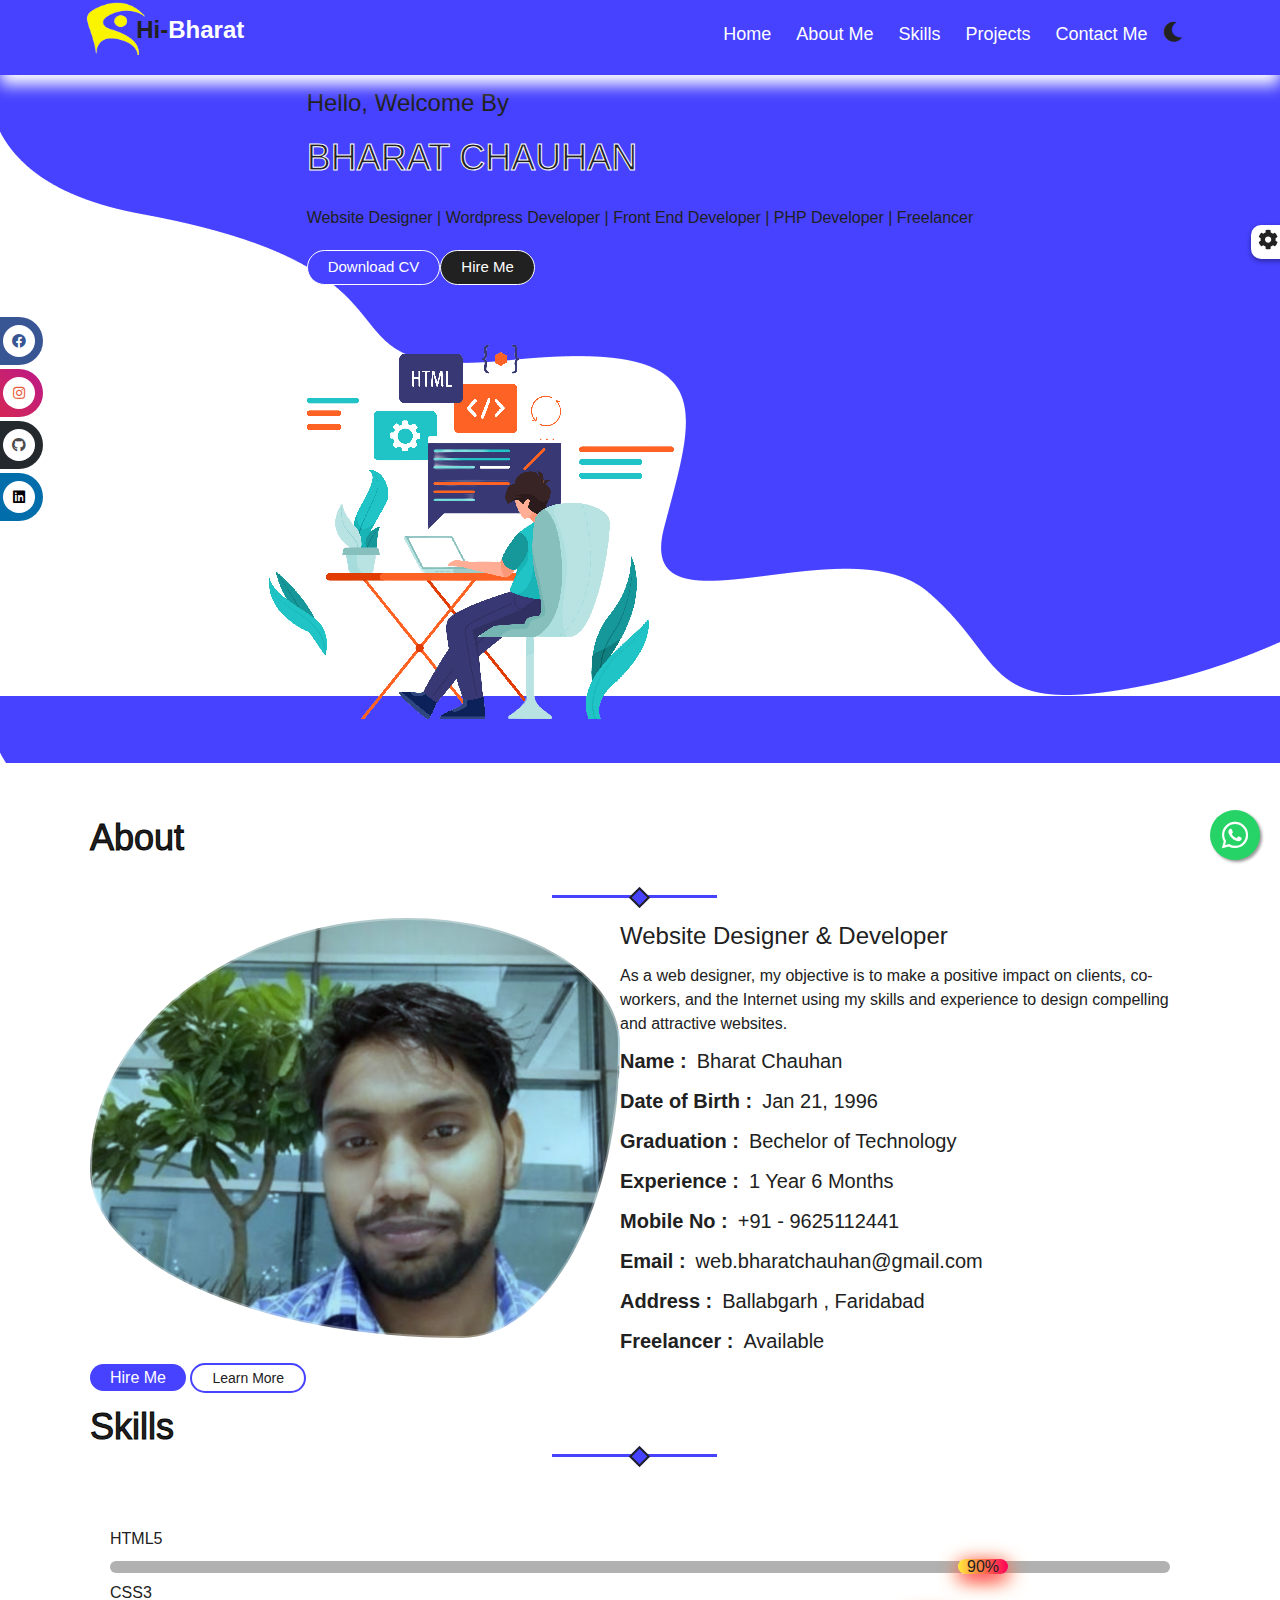
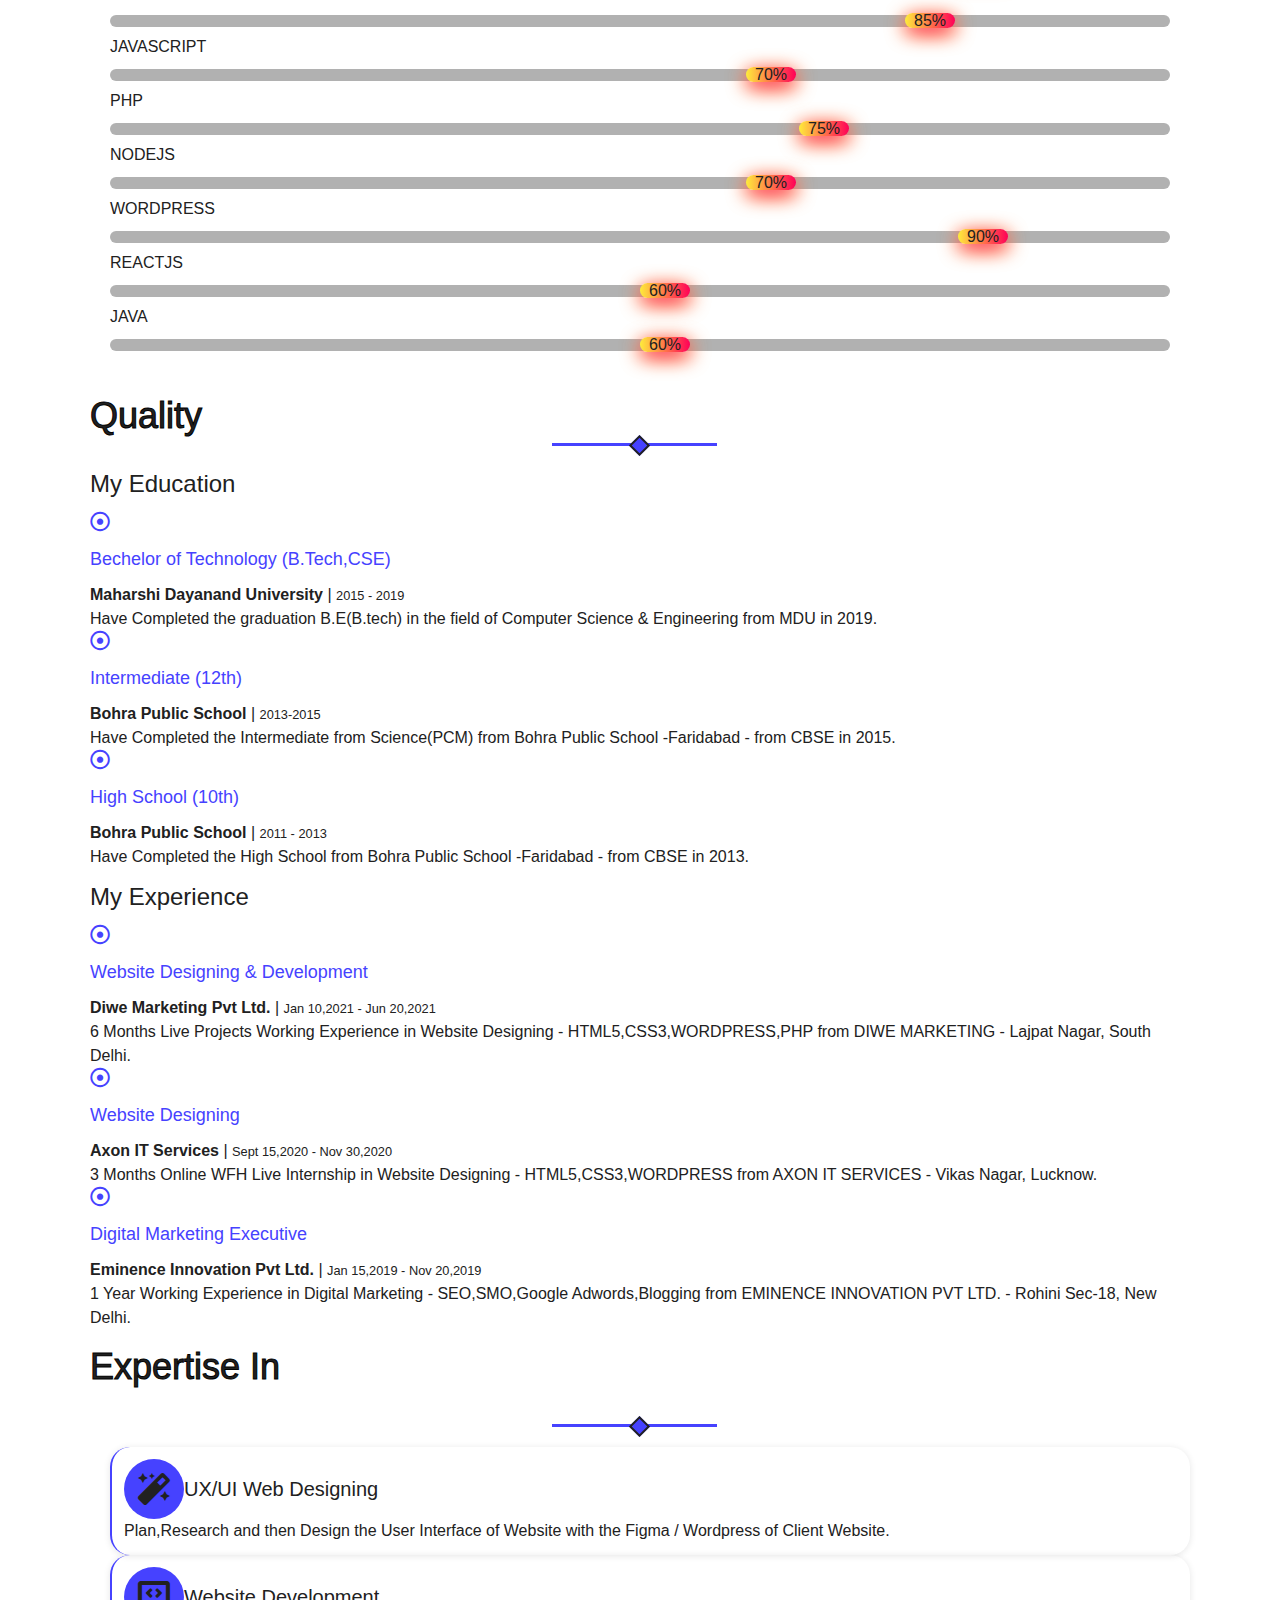
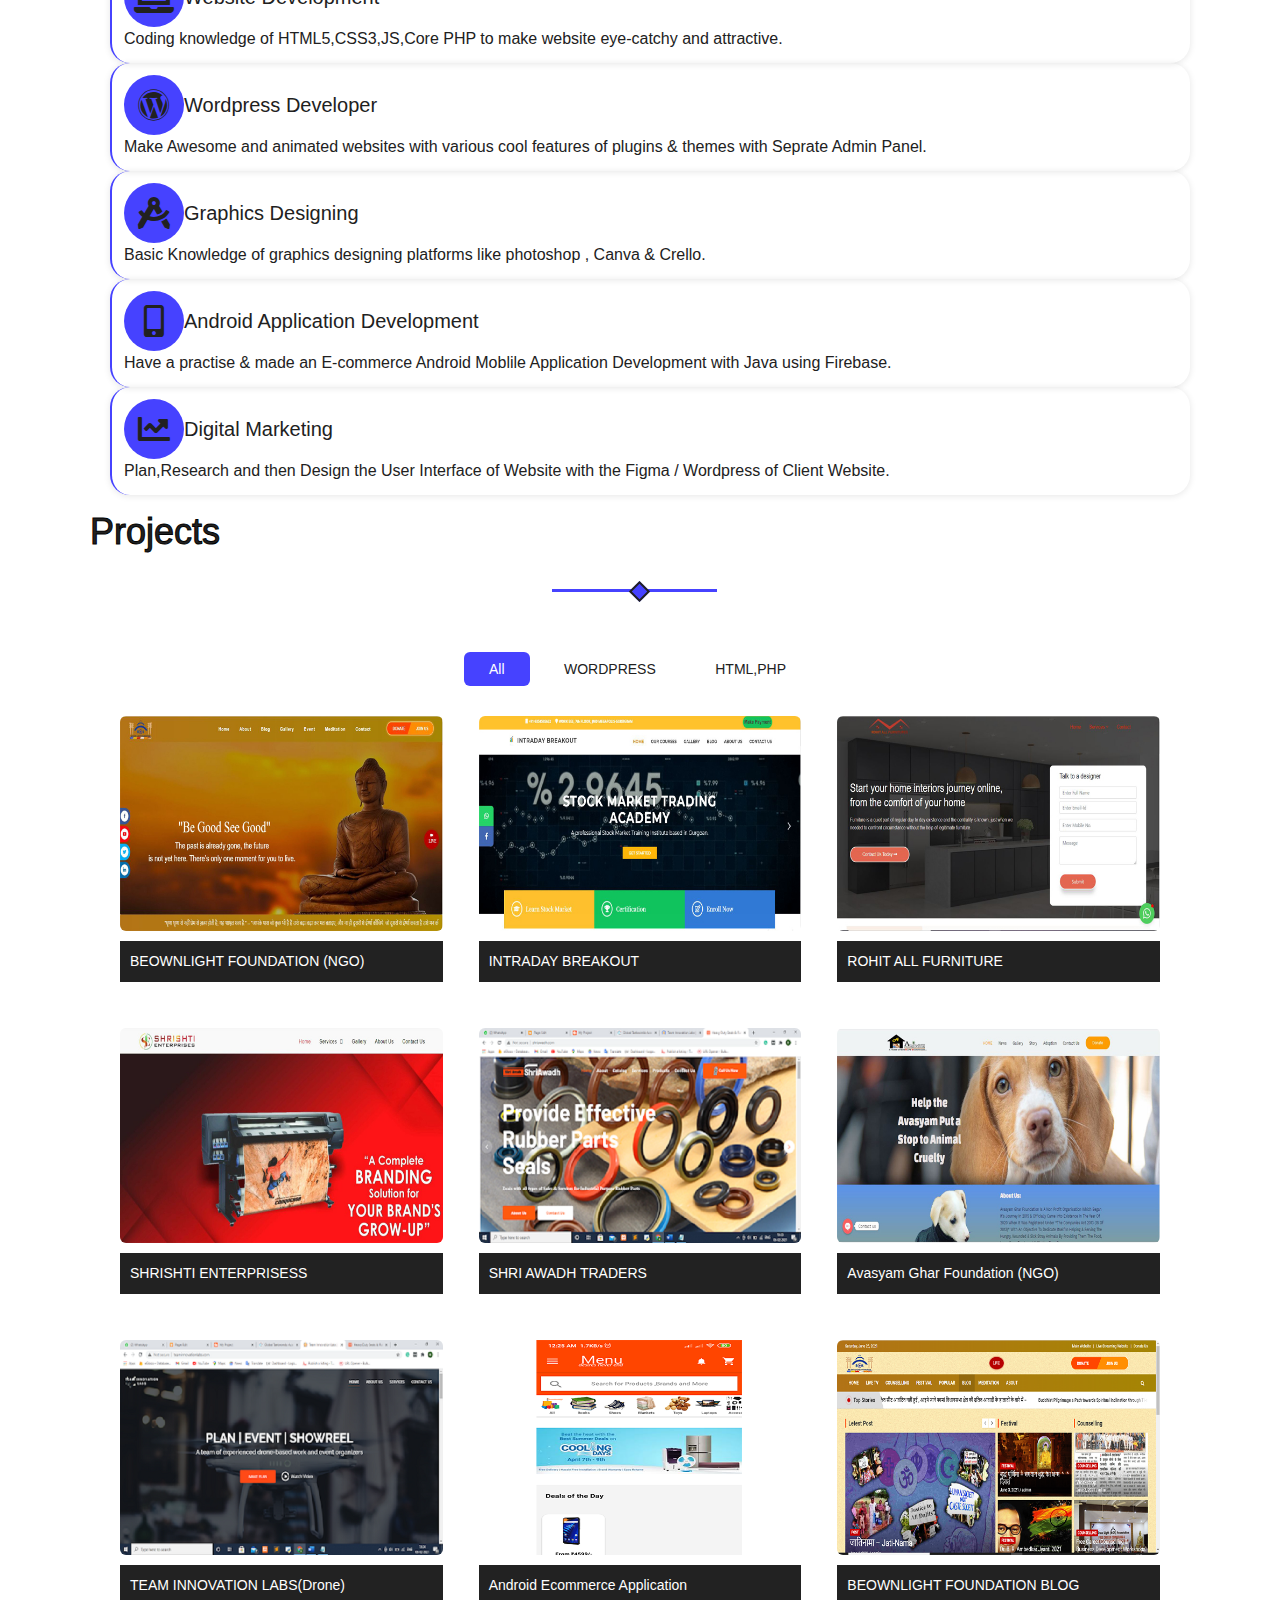
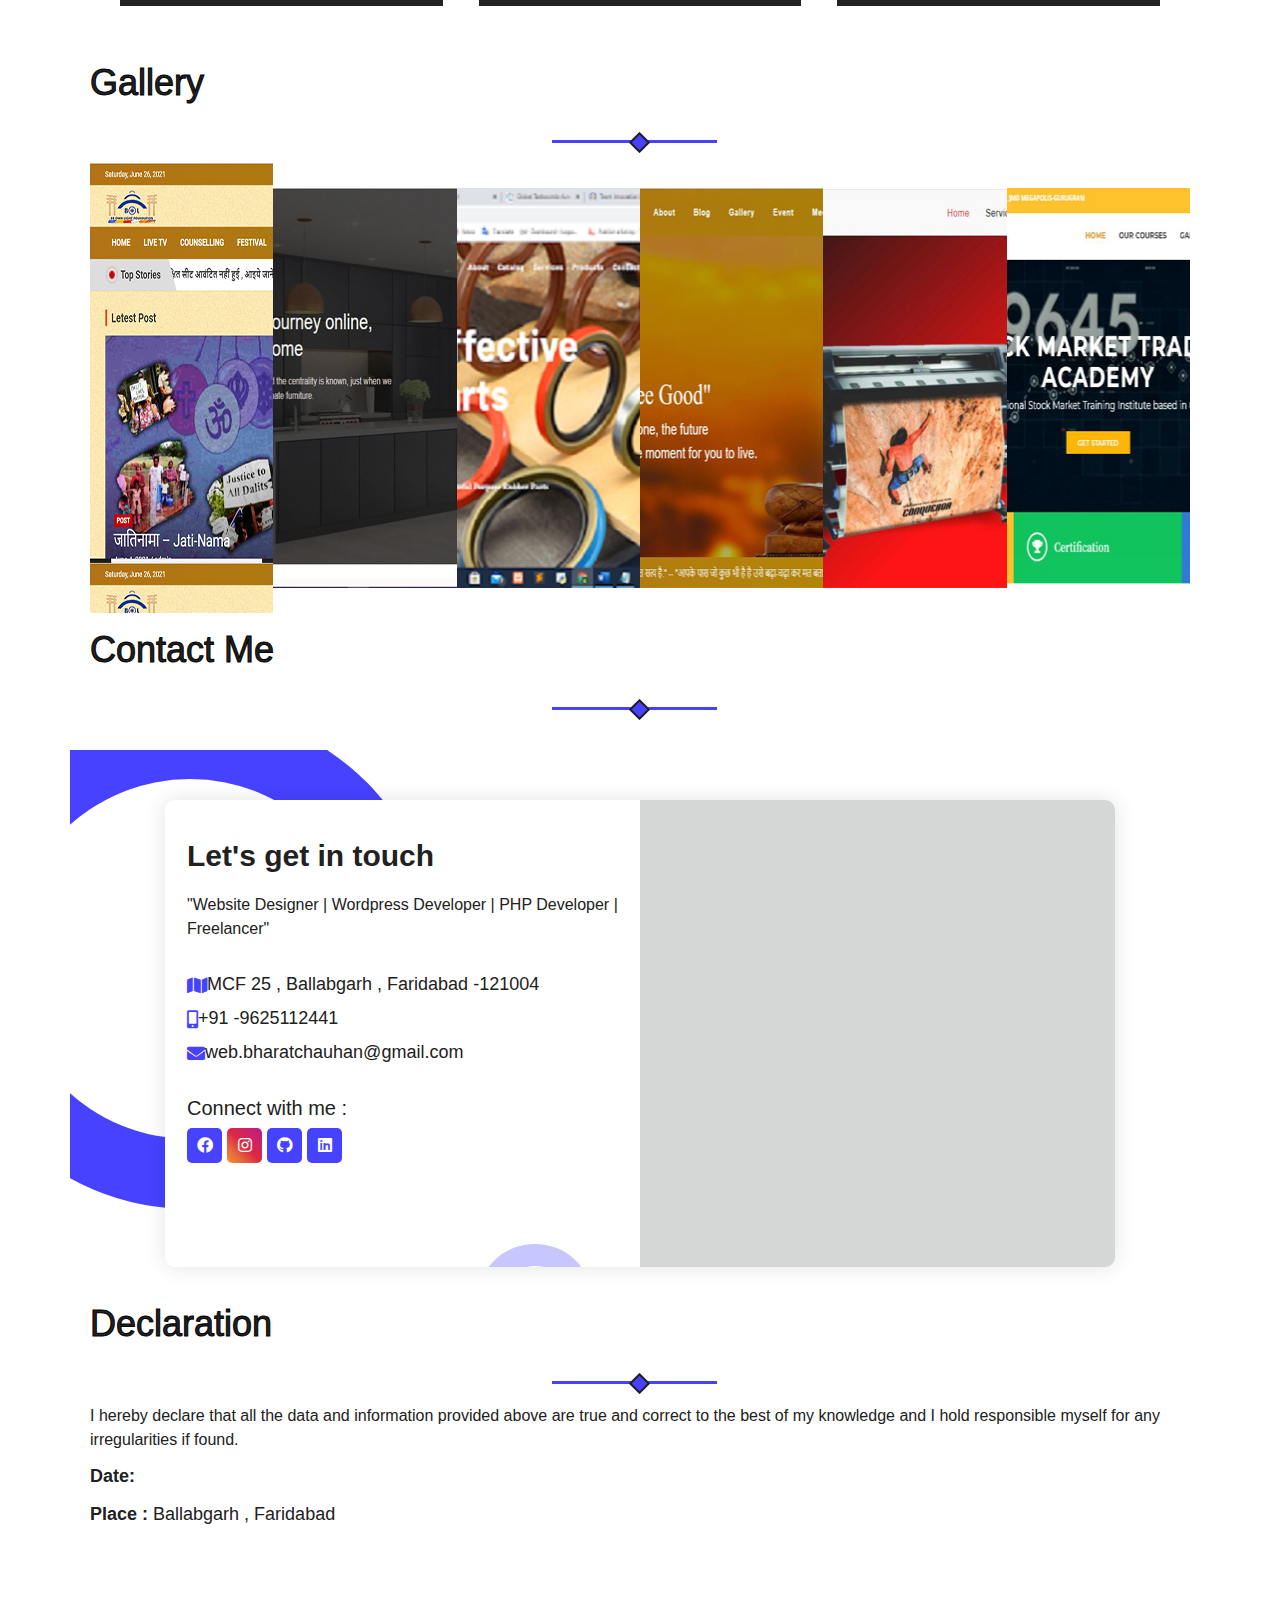
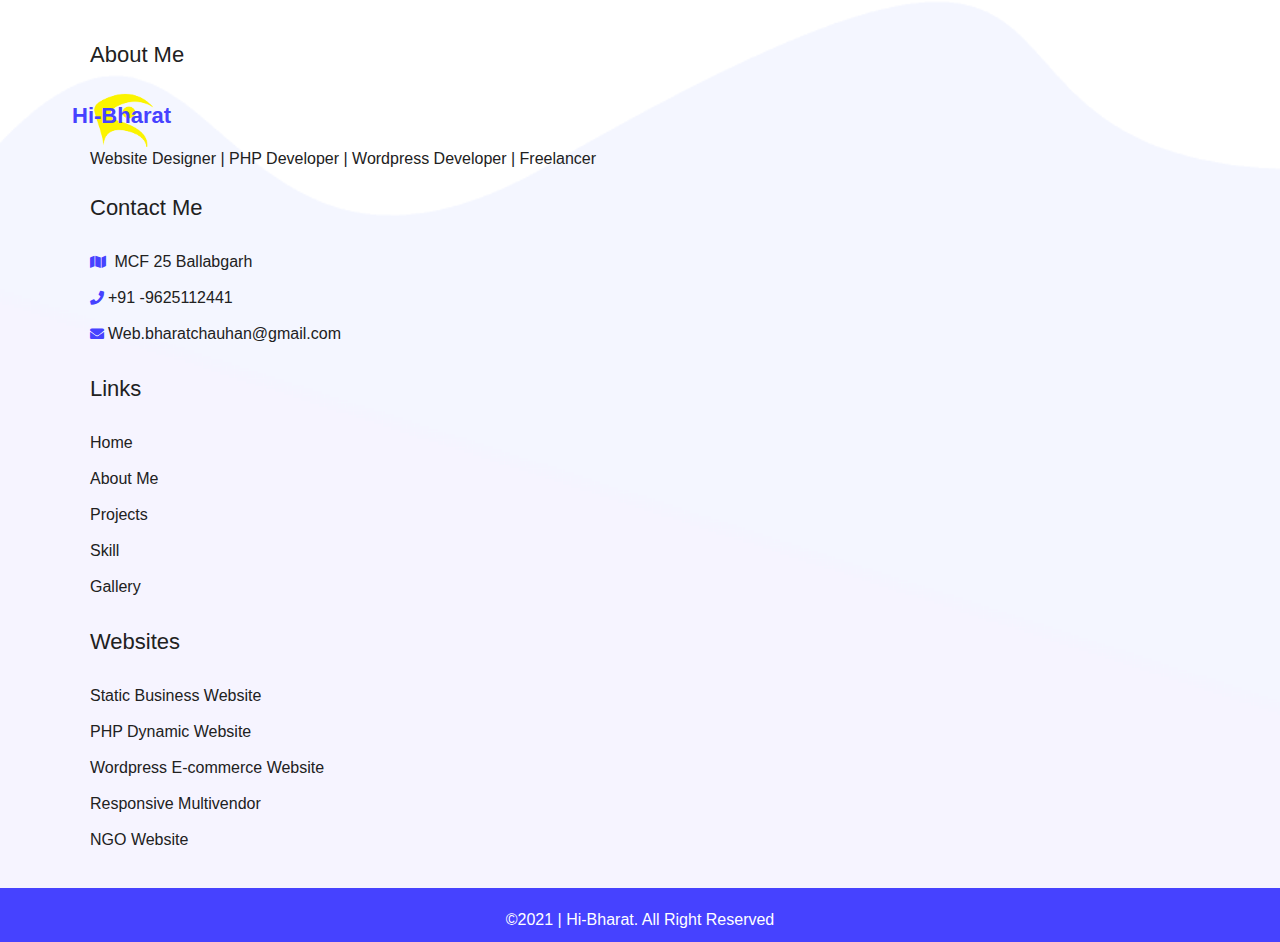
==== index.html @ 7774a6ca "Update index.html" ====
<!DOCTYPE html>
<html lang="en">
<head>
    <meta charset="UTF-8">
    <meta http-equiv="X-UA-Compatible" content="IE=edge">
    <meta name="viewport" content="width=device-width, initial-scale=1.0">
    <link rel="preconnect" href="https://fonts.googleapis.com">
    <link rel="preconnect" href="https://fonts.gstatic.com" crossorigin>
    <link rel="stylesheet" href="https://www.w3schools.com/w3css/4/w3.css">
    <link rel="stylesheet" href="css/anim.css">
    <!-- lightbox cdn link -->
    <link rel="stylesheet" href="https://cdnjs.cloudflare.com/ajax/libs/Swiper/6.4.8/swiper-bundle.min.css"/>
    <link rel="stylesheet" href="https://unpkg.com/aos@next/dist/aos.css" />
    <link rel="stylesheet" href="css/lightbox.min.css">
    <link rel="stylesheet" href="css/responsive.css">
    <link rel="stylesheet" href="js/lightbox.js">
    <link rel="stylesheet"  href="js/lightbox-plus-jquery.min.js">
    <!---bootstrap link-->
    <link rel="stylesheet" href="https://cdn.jsdelivr.net/npm/bootstrap@4.6.0/dist/css/bootstrap.min.css" integrity="sha384-B0vP5xmATw1+K9KRQjQERJvTumQW0nPEzvF6L/Z6nronJ3oUOFUFpCjEUQouq2+l" crossorigin="anonymous"><!-----font awesome link-->
<link rel="stylesheet" href="https://cdnjs.cloudflare.com/ajax/libs/font-awesome/5.15.3/css/all.min.css" integrity="sha512-iBBXm8fW90+nuLcSKlbmrPcLa0OT92xO1BIsZ+ywDWZCvqsWgccV3gFoRBv0z+8dLJgyAHIhR35VZc2oM/gI1w==" crossorigin="anonymous" referrerpolicy="no-referrer" />
<!----cdn jqery link-->

<!-- owl crousel0 -->
<link type="text/css" rel="stylesheet" href="css/owl.carousel.min.css" />
<link type="text/css" rel="stylesheet" href="css/owl.theme.default.min.css" />

<link rel="stylesheet" href="https://cdnjs.cloudflare.com/ajax/libs/owl-carousel/1.3.3/owl.carousel.min.css">
<link rel="stylesheet" href="https://cdnjs.cloudflare.com/ajax/libs/owl-carousel/1.3.3/owl.theme.min.css">

    <link href="https://fonts.googleapis.com/css2?family=Poppins:wght@300;400;500;600;700&display=swap" rel="stylesheet">
    <link rel="stylesheet" href="https://cdnjs.cloudflare.com/ajax/libs/font-awesome/5.9.0/css/all.min.css">
    <link rel="stylesheet" href="css/style.css">
    <title>Hi-Bharat | Website Designer|Wordpress |Laravel Developer</title>
    <link rel="shortcut icon" href="./images/logo.png" />
 
</head>
<body oncopy="return false" oncut="return false" onpaste="return false">





 <!-- header -->
 
 <header class="header" id="mheader">
    <div class="navigation">
        <div class="nav-center container d-flex">
            <div class="logo"><img src="./images/logo.png" alt=""><span>Hi-</span></div>
            <span id='ct'></span>
            

            <ul class="nav-list d-flex">
             
                <li class="nav-item"><a href="#header" class="nav-link">Home</a> </li>
                <li class="nav-item"><a href="#about" class="nav-link">About Me</a> </li>
                <li class="nav-item"><a href="#skill" class="nav-link">Skills</a> </li>
                <li class="nav-item"><a href="#project" class="nav-link">Projects</a> </li>
                <li class="nav-item"><a href="#contact" class="nav-link">Contact Me</a> </li>
    <li class="nav-item theme-icon">
        <i class="fas fa-moon"></i>
    </li>
               </ul>

               <div class="theme theme-icon">
                   <i class="fas fa-moon"></i>
               </div>

               <div class="hamburger">
                   <i class="fas fa-bars"></i>
               </div>
        </div>
    </div>
</header> 

<!-- header -->

<div class="container-fluid  d-flex align-items-center" id="home">
    <div class="container">
     
        <div class="row align-items-center home-tab">
           
            <div class="col-lg-6 text-center mt-5 text-lg-left home-txt-sec">
                <h3 class=" font-weight-normal mb-3 mt-5 small-txt">Hello, Welcome By</h3>
                <h1 class="display-3 text-uppercase  mb-2 py-3 font-weight-bold home-text" style=" -webkit-text-stroke: 1px #ffffff;">BHARAT CHAUHAN</h1>
                <h1 class="typed-text-outline d-inline "></h1>
                <div class="typed-text d-none py-2">Website Designer | Wordpress Developer | Front End Developer | PHP Developer | Freelancer </div>
                <div class="d-flex align-items-center justify-content-center justify-content-lg-start pt-2">
                    <a href="https://drive.google.com/uc?id=1U7DPlnGe6udxF0VhTbalmC0nGPQqD5h7&export=download" class="btn btn-white mr-4">Download CV</a>
                    
                    <a href="tel:+919625112441" class="btn btn-blue d-none d-sm-block">Hire Me</a>
                </div>
            </div>
            <div class="col-lg-6 px-8 pl-lg-0 pb-5 pb-lg-4 about-img">
                <img class="img-fluid w-100 rounded-circle " src="./images/bg3.png" alt="">
            </div>
        </div>
    </div>

</div>


 <!-- hero section start -->
<!-- new header + hero section -->


<!-- hero section end -->



<!-- colors conyrol -->
<div class="control">
    <div class="widget">
        <i class="fas fa-cog"></i>
    </div>
    <div class="colors">
        <span data-id="#3802f8"></span><!----blue-->
        <span data-id="#E80505"></span><!----red-->
        <span data-id="#8C1BAB"></span> <!----purple-->
        <span data-id="#49C628"></span><!----green-->
    </div>
</div>

<!-- colors conyrol -->




<!-- about us -->
<div class="container-fluid" id="about">
    <div class="container">
        <div class="service-h4 position-relative d-flex align-items-center justify-content-center">
            <h1 class="display-3 text-uppercase text-white about-txt-mob" style="-webkit-text-stroke: 1px #020202;">About</h1>
            
     
        </div>
        <hr class="center-diamond">

        <div class="row align-item-center"> 
            <img class="img-fluid my-image-mob " src="./images/bharat.png" alt=""> 
            <div class="col-lg-5 pb-lg-0 blob-box-image" >
                        </div>

            <div class="col-lg-7 about-txt">
                <h3 class="mb-4 mt-5">Website Designer & Developer</h3>
<p>As a web designer, my objective is to make a positive impact on clients, co-workers, and the Internet using my skills and experience to design compelling and attractive websites.</p>
                <div class="row mb-3">
                <div class="col-sm-6 py-2">
                <h4>Name :<span>Bharat Chauhan</span></h4>
            </div>
            <div class="col-sm-6 py-2">
                <h4>Date of Birth :<span>Jan 21, 1996</span></h4>
            </div>

                 <div class="col-sm-6 py-2">
                <h4>Graduation :<span>Bechelor of Technology</span></h4>
            </div>
            <div class="col-sm-6 py-2">
                <h4>Experience :<span>1 Year 6 Months </span></h4>
            </div>
            <div class="col-sm-6 py-2">
                <h4>Mobile No :<span>+91 - 9625112441</span></h4>
            </div>
            <div class="col-sm-6 py-2">
                <h4>Email :<span>web.bharatchauhan@gmail.com</span></h4>
            </div>
            <div class="col-sm-6 py-2">
                <h4>Address :<span>Ballabgarh , Faridabad</span></h4>
            </div>
            <div class="col-sm-6 py-2">
                <h4>Freelancer :<span>Available</span></h4>
            </div>
            </div>

            <!-- button -->
            <a href="tel:+919625112441" class="btn  blue mr-4">Hire Me</a>
            <a href="www.linkedin.com/in/hi-bharat
" class="btn second-btn">Learn More</a>
        </div>
        </div>
    </div>
</div>





    <!-- skills progress bar -->
    
    <div class="container-fluid py-5" id="skill">
        <div class="container">
            <div class="position-relative d-flex align-items-center justify-content-center">
                <h1 class="display-3 text-uppercase text-white skill-txt-mob" style="-webkit-text-stroke: 1px #020202;">Skills</h1>
            </div>
            <hr class="center-diamond mt-3">


            
    <div class="container-fluid " id="skills">
        <div class="row">
            <div class="col-lg-6 col-md-6 col-12">
                       <div class="bar">
        <ul>
            <li class="html">HTML5<abbr >90%</abbr></li>
            <li class="css">CSS3<abbr >85%</abbr></li>
            <li class="js">JavaScript<abbr>70%</abbr></li>
            <li class="php">PHP<abbr >75%</abbr></li>
        </ul>
         </div>
            </div>
             <div class="col-lg-6 col-md-6 col-12">
                       <div class="bar">
        <ul>
            <li class="node">NodeJs<abbr >70%</abbr></li>
            <li class="wp">WORDPRESS<abbr >90%</abbr></li>
            <li class="react">ReactJs<abbr>60%</abbr></li>
            <li class="photo">JAVA<abbr >60%</abbr></li>

           
        </ul>
         </div>
            </div>
        </div>
    </div>
            </div>

</div>


            <!-- qualification sction -->
            <div class="container-fluid mt-5 mb-5 " id="qualification">
                <div class="container">
                    <div class="position-relative d-flex align-items-center justify-content-center">
                        <h1 class="display-3 text-uppercase text-white quality-txt-mob" style="-webkit-text-stroke: 1px #020202;">Quality</h1>
                    </div>
                    <hr class="center-diamond mt-3">
                    <div class="row align-items-center">
                        <div class="col-lg-6 col-md-6 col-12 mt-5">
                            <h3 class="mb-4">My Education</h3>
                            <div class="border-left border-primary pt-2 pl-4 ml-2">
                                <div class="position-relative ex-me mb-4">
                                    <i class="far fa-dot-circle  position-absolute"></i>
                                    <h5 class="font-weight-bold mb-1"> <span>Bechelor of Technology (B.Tech,CSE)</span></h5>
                                    <p class="mb-2"><strong>Maharshi Dayanand University</strong> | <small>2015 - 2019</small></p>
                               <p class="justify-content-center">Have Completed the graduation B.E(B.tech) in the field of Computer Science & Engineering  from MDU in 2019.</p>
                                </div>
                                <div class="position-relative ex-me mb-4">
                                 <i class="far fa-dot-circle  position-absolute" ></i>
                                    <h5 class="font-weight-bold mb-1"> <span>Intermediate (12th)</span></h5>
                                    <p class="mb-2"><strong>Bohra Public School</strong> | <small>2013-2015</small></p>
                                    <p class="justify-content-center">Have Completed the Intermediate from Science(PCM) from Bohra Public School -Faridabad - from CBSE in 2015.</p>
                                </div>
                                <div class="position-relative ex-me mb-4">
                                    <i class="far fa-dot-circle  position-absolute"></i>
                                    <h5 class="font-weight-bold mb-1" ><span>High School (10th)</span></h5>
                                    <p class="mb-2"><strong>Bohra Public School</strong> | <small>2011 - 2013</small></p>
                                    <p class="justify-content-center">Have Completed the High School  from Bohra Public School -Faridabad - from CBSE in 2013.</p>
                                </div>
                            </div>
                        </div>
                        <div class="col-lg-6 col-md-6 col-12 mt-5">
                            <h3 class="mb-4">My Experience</h3>
                            <div class="border-left border-primary pt-2 pl-4 ml-2">
                                <div class="position-relative ex-me mb-4 justify-content-center">
                                    <i class="far fa-dot-circle  position-absolute" ></i>
                                    <h5 class="font-weight-bold mb-1"> <span>Website Designing & Development</span></h5>
                                    <p class="mb-2 justify-content-center"><strong>Diwe Marketing Pvt Ltd.</strong> | <small>Jan 10,2021 - Jun 20,2021</small></p>
                               <p class="justify-content-center">6 Months Live Projects Working Experience in Website Designing - HTML5,CSS3,WORDPRESS,PHP from DIWE MARKETING - Lajpat Nagar, South Delhi.</p>
                                </div>
                                <div class="position-relative ex-me mb-4 justify-content-center">
                                    <i class="far fa-dot-circle position-absolute"></i>
                                    <h5 class="font-weight-bold mb-1"> <span>Website Designing</span></h5>
                                    <p class="mb-2 justify-content-center"><strong>Axon IT Services</strong> | <small>Sept 15,2020 - Nov 30,2020</small></p>
                               <p class="justify-content-center">3 Months Online WFH Live Internship in Website Designing - HTML5,CSS3,WORDPRESS from AXON IT SERVICES - Vikas Nagar, Lucknow.</p>
                                </div>
                                <div class="position-relative ex-me mb-4 justify-content-center">
                                    <i class="far fa-dot-circle  position-absolute" ></i>
                                    <h5 class="font-weight-bold mb-1"> <span>Digital Marketing Executive</span></h5>
                                    <p class="mb-2"><strong>Eminence Innovation Pvt Ltd.</strong> | <small>Jan 15,2019 - Nov 20,2019</small></p>
                                    <p class="justify-content-center">1 Year  Working Experience in Digital Marketing - SEO,SMO,Google Adwords,Blogging from EMINENCE INNOVATION PVT LTD. - Rohini Sec-18, New Delhi.</p>
                                </div>
                            </div>
                        </div>
                    </div>
                </div>
            </div>




            <!-- services -->
            
    <div class="container-fluid pt-5" id="service">
        <div class="container">
            <div class="service-h4 position-relative d-flex align-items-center justify-content-center">
                <h1 class="display-3 text-uppercase text-white expertise-txt-mob" style="-webkit-text-stroke: 1px #020202;">Expertise In</h1>
            </div>
            <hr class="center-diamond ">
            <div class="row pb-3 mt-5">
                <div class="service-box col-lg-4 col-md-6 text-center mb-5">
                    <div class="d-flex align-items-center justify-content-center mb-4">
                        <i class="fa fa-2x fa-magic service-icon  text-white mr-3"></i>
                        <h4 class="font-weight-bold m-0">UX/UI Web Designing</h4>
                    </div>
                    <p class="justify-content-center">Plan,Research and then Design the User Interface of Website with the Figma / Wordpress of Client Website.</p>
                </div>
                <div class="service-box col-lg-3 col-md-6 text-center mb-5">
                    <div class="d-flex align-items-center justify-content-center mb-4">
                        <i class="fa fa-2x fa-laptop-code service-icon  text-white mr-3"></i>
                        <h4 class="font-weight-bold m-0">Website Development</h4>
                    </div>
                    <p class="justify-content-center">Coding knowledge of HTML5,CSS3,JS,Core PHP to make website eye-catchy and attractive.</p>
                </div>
                <div class="service-box col-lg-4 col-md-6 text-center mb-5">
                    <div class="d-flex align-items-center justify-content-center mb-4">
                        <i class="fab fa-2x fa-wordpress service-icon  text-white mr-3"></i>
                        <h4 class="font-weight-bold m-0">Wordpress Developer</h4>
                    </div>
                    <p class="justify-content-center">Make  Awesome and animated websites with various cool features of plugins & themes with Seprate Admin Panel.</p>
                </div>
                <div class="service-box col-lg-4 col-md-6 text-center mb-5">
                    <div class="d-flex align-items-center justify-content-center mb-4">
                        <i class="fas fa-2x fa-drafting-compass service-icon  text-white mr-3"></i>
                        <h4 class="font-weight-bold m-0">Graphics Designing</h4>
                       
                    </div>
                    <p class="justify-content-center">Basic Knowledge of graphics designing platforms like photoshop , Canva & Crello.</p>
                </div>
                <div class="service-box col-lg-3 col-md-6 text-center mb-5">
                    <div class="d-flex align-items-center justify-content-center mb-4">
                        <i class="fas fa-2x fa-mobile-alt service-icon  text-white mr-3"></i>
                        <h4 class="font-weight-bold m-0">Android Application Development</h4>
                    </div>
                    <p class="justify-content-center">Have a practise & made an E-commerce Android Moblile Application Development with Java using Firebase.</p>
                </div>
                <div class="service-box col-lg-4  col-md-6 text-center mb-5">
                    <div class="d-flex align-items-center justify-content-center mb-4">
                        <i class="fas fa-2x fa-chart-line service-icon  text-white mr-3"></i>
                        <h4 class="font-weight-bold m-0">Digital Marketing</h4>
                    </div>
                    <p class="justify-content-center">Plan,Research and then Design the User Interface of Website with the Figma / Wordpress of Client Website.</p>
                </div>
            </div>
        </div>
    </div>

    <!-- services end -->

    <div class="container-fluid pt-5" id="project">
        <div class="container">
            <div class="service-h4 position-relative d-flex align-items-center justify-content-center">
                <h1 class="display-3 text-uppercase text-white peoject-txt-mob" style="-webkit-text-stroke: 1px #020202;">Projects</h1>
            </div>
            <hr class="center-diamond">
        </div>
        </div>

    <!-- portfolio start -->
    <section id="filter-section">
        <div class="container filterbox">
            <div class="filter-tabs">
                <div class="filter-sort">
                    <div class="navigate">
                        <a href="javascript:void(0)" data-filter="all" class="button active">All</a>
                        <a href="javascript:void(0)" data-filter="wordpress" class="button">WORDPRESS</a>
                        <a href="javascript:void(0)" data-filter="php" class="button">HTML,PHP </a>
                        
                    </div>
                </div>
            </div>
            <div class="main-wrap wrap-inner">
                <div id="content">
                    <div class="main-full" id="main">
                        <ol class="content">
                            <li class="team shot-thumbnail php">
                                <div class="multi-shot">
                                    <div class="dribbble-img">
                                        <a class="dribbble-link">
                                            <picture>
                                                <img alt="images-1" src="./images/beownlight.jpg">
                                            </picture>
                                        </a>
                                        <a class="dribbble-over" href="./images/beownlight.jpg" data-lightbox="mygallery" data-title="Dribbble">
                                            <strong class="hover-text">Credits to Diwe Marketing</strong>
                                            
                                        </a>
                                        <a href="https://www.beownlight.org/" class="dribbble-title">
                                            <h3>BEOWNLIGHT FOUNDATION (NGO)
                                            
                                        
                                            </h3>
                                        </a>
                                    </div>
                                </div>
                            </li>
                            <li class="team shot-thumbnail wordpress">
                                <div class="multi-shot">
                                    <div class="dribbble-shot with-actions">
                                        <div class="dribbble-img">
                                            <a class="dribbble-link">
                                                <picture>
                                                    <img alt="images-2" src="./images/intraday.jpg">
                                                </picture>
                                            </a>
                                            <a class="dribbble-over" href="./images/intraday.jpg" data-lightbox="mygallery" data-title="Dribbble">
                                                <strong class="hover-text">Credits to Diwe Marketing</strong>
                                                
                                            </a>
                                            <a href="https://intradaybreakout.com/" class="dribbble-title">
                                                <h3>INTRADAY BREAKOUT
                                                
                                               
                                                </h3>
                                            </a>
                                        </div>
                                    </div>
                                </div>
                            </li>
                            <li class="team shot-thumbnail php">
                                <div class="multi-shot">
                                    <div class="dribbble-img">
                                        <a class="dribbble-link">
                                            <picture>
                                                <img alt="images-3" src="./images/rohit.jpg">
                                            </picture>
                                        </a>
                                        <a class="dribbble-over" href="./images/rohit.jpg" data-lightbox="mygallery" data-title="Dribbble">
                                            <strong class="hover-text">Credits to Diwe Marketing</strong>
                                            
                                        </a>
                                        <a href="https://rohitallfurniture.com/" class="dribbble-title">
                                            <h3>ROHIT ALL FURNITURE
                                        
                                            </h3>
                                        </a>
                                    </div>
                                </div>
                            </li>
                            <li class="team shot-thumbnail wordpress">
                                <div class="multi-shot">
                                    <div class="dribbble-img">
                                        <a class="dribbble-link">
                                            <picture>
                                                <img alt="images-4" src="./images/shrishti.jpg">
                                            </picture>
                                        </a>
                                        <a class="dribbble-over" href="./images/shrishti.jpg" data-lightbox="mygallery" data-title="Dribbble">
                                            <strong class="hover-text">Credits to Diwe Marketing</strong>
                                            
                                        </a>
                                        <a href="https://shrishtienterprisess.com/" class="dribbble-title">
                                            <h3>SHRISHTI ENTERPRISESS
                                            
                                        
                                            </h3>
                                        </a>
                                    </div>
                                </div>
                            </li>
                            <li class="team shot-thumbnail php">
                                <div class="multi-shot">
                                    <div class="dribbble-img">
                                        <a class="dribbble-link">
                                            <picture>
                                                <img alt="images-4" src="./images/shriawadh.png">                                            </picture>
                                        </a>
                                        <a class="dribbble-over" href="./images/shriawadh.png" data-lightbox="mygallery" data-title="Dribbble">
                                            <strong class="hover-text">Freelancing Project</strong>
                                            
                                        </a>
                                        <a href="http://www.shriawadh.com/" class="dribbble-title">
                                            <h3>SHRI AWADH TRADERS
                                        
                                            </h3>
                                        </a>
                                    </div>
                                </div>
                            </li>
                            <li class="team shot-thumbnail wordpress">
                                <div class="multi-shot">
                                    <div class="dribbble-img">
                                        <a class="dribbble-link">
                                            <picture>
                                                <img alt="images-6" src="./images/avasyam.jpg">
                                            </picture>
                                        </a>
                                        <a class="dribbble-over" href="./images/avasyam.jpg" data-lightbox="mygallery" data-title="Dribbble">
                                            <strong class="hover-text">Credits to Diwe Marketing</strong>
                                            
                                        </a>
                                        <a href="http://avasyamgharfoundation.org/" class="dribbble-title">
                                            <h3>Avasyam Ghar Foundation (NGO)
                                       
                                            </h3>
                                        </a>
                                    </div>
                                </div>
                            </li>
                            

                            <li class="team shot-thumbnail php">
                                <div class="multi-shot">
                                    <div class="dribbble-img">
                                        <a class="dribbble-link">
                                            <picture>
                                                <img alt="images-6" src="./images/team.png">
                                            </picture>
                                        </a>
                                        <a class="dribbble-over" href="./images/team.png" data-lightbox="mygallery" data-title="Dribbble">
                                            <strong class="hover-text">Freelancing Project</strong>
                                            
                                        </a>
                                        <a href="#" class="dribbble-title">
                                            <h3>TEAM INNOVATION LABS(Drone)
                                       
                                            </h3>
                                        </a>
                                    </div>
                                </div>
                            </li>


                            <li class="team shot-thumbnail php">
                                <div class="multi-shot">
                                    <div class="dribbble-img">
                                        <a class="dribbble-link">
                                            <picture >
                                                <img alt="images-6" class="bg-dark" src="./images/apk.png">
                                            </picture>
                                        </a>
                                        <a class="dribbble-over" href="./images/apk.png" data-lightbox="mygallery" data-title="Dribbble">
                                            <strong class="hover-text">Self Practise</strong>
                                            
                                        </a>
                                        <a href="https://drive.google.com/uc?export=download&id=1OPpEQEmgoJZfZh6xuRvi3ypBFP5qMqCa" class="dribbble-title">
                                            <h3>Android Ecommerce Application
                                       
                                            </h3>
                                        </a>
                                    </div>
                                </div>
                            </li>



                            <li class="team shot-thumbnail wordpress">
                                <div class="multi-shot">
                                    <div class="dribbble-img">
                                        <a class="dribbble-link">
                                            <picture>
                                                <img alt="images-6" src="./images/blog.png">
                                            </picture>
                                        </a>
                                        <a class="dribbble-over" href="./images/blog.png" data-lightbox="mygallery" data-title="Dribbble">
                                            <strong class="hover-text">Credits to Diwe Marketing</strong>
                                            
                                        </a>
                                        <a href="#" class="dribbble-title">
                                            <h3>BEOWNLIGHT FOUNDATION BLOG
                                       
                                            </h3>
                                        </a>
                                    </div>
                                </div>
                            </li>
                            
                        </ol>
                    </div>
                </div>
            </div>
        </div>
        </section>



        <!--Gllery  -->
        <div class="container-fluid pt-5" id="gallery">
            <div class="container">
                <div class="service-h4 position-relative d-flex align-items-center justify-content-center">
                    <h1 class="display-3 text-uppercase text-white gallery-txt-mob" style="-webkit-text-stroke: 1px #020202;">Gallery</h1>
                </div>
               

                <hr class="center-diamond">
            </div>
            </div>

         
            <!-- Image Accordioan -->
            <div class="container accordion mt-5">
        <div class="gallery-wrap">
            <div class="item item1"></div>
            <div class="item item2"></div>
            <div class="item item3"></div>
            <div class="item item4"></div>
            <div class="item item5"></div>
            <div class="item item6"></div>
        </div>
    </div>
<!-- contact form  full screen -->
<div class="container-fluid pt-5" id="contact">
    <div class="container">
        <div class="service-h4 position-relative d-flex align-items-center justify-content-center">
            <h1 class="display-3 text-uppercase text-white contact-txt-mob" style="-webkit-text-stroke: 1px #020202;">Contact Me</h1>
        </div>
        <hr class="center-diamond">
    </div>
    </div>
<!---------------------contact form------------------>
<section id="contact-form-advanced">
    <div class="container" >
        <span class="big-circle"></span>
        <img src="img/shape.png" class="square" alt="" />
        <div class="form">
          <div class="contact-info">
            <h3 class="title">Let's get in touch</h3>
            <p class="text">
             
           "Website Designer | Wordpress Developer | PHP Developer | Freelancer"
            </p>
  
            <div class="info">
              <div class="information">
                <i class="fa fa-map mr-2 mb-3"></i>
                <p><a href="" >MCF 25 , Ballabgarh , Faridabad -121004 </a></p>
              </div>
              <div class="information">
                <i class="fa fa-mobile-alt  mr-2 mb-3"></i>
                <p><a href="tel:+919625112441">+91 -9625112441  </a> </p>
              </div>
              <div class="information">
                <i class="fa fa-envelope  mr-2 mb-3"></i>
                <p><a href="mailto:web.bharatchauhan@gmail.com" >web.bharatchauhan@gmail.com</a></p>
              </div>
            </div>
  
            <div class="social-media">
              <p>Connect with me :</p>
              <div class="social-icons">
                <a href="https://www.facebook.com/profile.php?id=100023245170265" class="facebook"> <i class="fab fa-facebook"></i></a>
                <a href="https://www.instagram.com/desires_never_end/" class="instagram"><i class="fab fa-instagram"></i></a>
                <a href="https://github.com/EzySoftLoad" class="github"><i class="fab fa-github"></i></a>
                <a href="www.linkedin.com/in/hi-bharat
" class="linkedin"><i class="fab fa-linkedin"></i></i></a>
              </div>
            </div>
          </div>
  
          <div class="contact-form">
            
            <span class="circle one"></span>
            <span class="circle two"></span>
            <iframe src="https://www.google.com/maps/embed?pb=!1m18!1m12!1m3!1d3511.3585011268933!2d77.32453816440024!3d28.348009103653418!2m3!1f0!2f0!3f0!3m2!1i1024!2i768!4f13.1!3m3!1m2!1s0x390cdb84851f7bd5%3A0x84afc744c4920807!2s237%2F1%2C%20Sector%204%2C%20Ballabhgarh%2C%20Faridabad%2C%20Haryana%20121004!5e0!3m2!1sen!2sin!4v1624777697851!5m2!1sen!2sin" width="100%" height="460" style="border:0;" allowfullscreen="" loading="lazy"></iframe>
          </div>
        </div>
      </div>
  </section>
  
  

<!-- decelartion -->
<div class="container-fluid pt-5 " id="decelartion">
    <div class="container">
        <div class="service-h4 position-relative d-flex align-items-center justify-content-center">
            <h1 class="display-3 text-uppercase text-white contact-txt-mob " style="-webkit-text-stroke: 1px #020202;">Declaration</h1>
        </div>
        <hr class="center-diamond">
    </div>
    </div>
<div class="container decelartion-text">
<p>I hereby declare that all the data and information provided above are true and correct to the best of my knowledge and I hold responsible myself for any irregularities if found. </p>
    <div class="row mb-3">
        <div class="col-sm-6 py-2">
        <h4 > Date: <input type="text" id="currentDate"> </h4>
       
    </div>
    <div class="col-sm-6 py-2">
        <h4>Place : <span>Ballabgarh , Faridabad</span></h4>
    </div>

     
</div>
</div>
<!-- footer -->


<!-- right click disable -->

<!-- social media icon advanced -->

<!----stick social maedia icon--->
<div class="socialmedia">
    <a href="https://www.facebook.com/profile.php?id=100023245170265" class="facebook">Facebook <i class="fab fa-facebook"></i></a>
    <a href="https://www.instagram.com/desires_never_end/" class="instagram">Instagram<i class="fab fa-instagram"></i></a>
    <a href="https://github.com/EzySoftLoad" class="github">GitHub<i class="fab fa-github"></i></a>
    <a href="www.linkedin.com/in/hi-bharat
" class="linkedin">LinkedIn<i class="fab fa-linkedin"></i></i></a>
</div>
<!----stick social maedia icon--->


<!-- whatsapp web iocn -->
<a href="https://wa.link/k1x59x" class="float-wp" target="_blank">
    <i class="fab fa-whatsapp my-float"></i>
</a>



<!-- back to top -->

  <!-- back to top -->
   <!-- footer desktop -->
  <section id="footer">
      <div class="container">
          <div class="row">
              <div class="col-lg-3 col-md-3 col-12 footer-li">
                  <h2 class=" text-lg-left mb-3 "> About Me</h2>
                <div class="logo"><img src="./images/logo.png" width="70" alt="" ><span>Hi-Bharat</span></div>
<p>Website Designer | PHP Developer | Wordpress Developer | Freelancer</p>               
            </div>
              <div class="col-lg-3 col-md-3 col-12 footer-li">
                <h2 class="font-weight-fold text-lg-left mb-3 "> Contact Me</h2>
                <ul class="d-inline py-3">
                    <li><i class="fa fa-map"></i> MCF 25 Ballabgarh</li>
                    <li><i class="fa fa-phone"></i>+91 -9625112441</li>
                    <li><i class="fa fa-envelope"></i>Web.bharatchauhan@gmail.com</li> 
                   
                </ul>
            </div>
            <div class="col-lg-3 col-md-3 col-12 footer-li">
                <h2 class="font-weight-fold text-lg-left mb-3 "> Links</h2>
                <ul class="d-inline py-3">
                    <li><a href="#header">Home</a></li>
                    <li><a href="#about">About Me</a></li>
                    <li><a href="#project">Projects</a></li>
                    <li><a href="#skill">Skill</a></li>
                    <li><a href="#gallery">Gallery</a></li>
                   
                </ul> 
            </div>
            <div class="col-lg-3 col-md-3 col-12 footer-li">
                <h2 class="font-weight-fold text-lg-left mb-3 "> Websites</h2>
                <ul class="d-inline py-3">
                    <li><a href="tel:+919625112441"> Static Business Website</a></li>
                    <li> <a href="tel:+919625112441">PHP Dynamic Website</a></li>
                    <li><a href="tel:+919625112441"> Wordpress E-commerce Website</a></li>
                    <li><a href="tel:+919625112441"> Responsive Multivendor</a></li>
                    <li><a href="tel:+919625112441"> NGO Website</a> </li>
                   
                </ul> 
            </div>
          </div>
      </div>
      <a href="#" class=" btn px-0 back-to-top"><i class="fa fa-angle-double-up"></i></a>

  </section>


<!-- Footer End -->

<section id="footer-mob">
    <div class="container">
        <div class="row">
            <div class="col-md-4  footer-txt">
                <h2 class=" text-lg-left mb-3 "> </h2>
              <div class="logo"><img src="./images/logo.png" width="70" alt=""  ><span >Hi-Bharat</span></div>
<p>Website Designer | PHP Developer | Wordpress Developer | Freelancer</p>               
          </div>
            <div class="col-md-4   footer-li">
              <h2 class="font-weight-fold text-lg-left mb-3 "> Contact Me</h2>
              <ul class="d-inline py-3">
                  <li><i class="fa fa-map"></i> MCF 25 Ballabgarh</li>
                  <li><i class="fa fa-phone"></i>+91 -9625112441</li>
                  <li><i class="fa fa-envelope"></i>Web.bharatchauhan@gmail.com</li> 
                 
              </ul>
          </div>

          <div class="col-md-4  footer-li ">
              <div class="row">
                <div class=" col-md-6 col-6 footer-li">
                    <h2 class="font-weight-fold text-lg-left mb-3 "> Links</h2>
                    <ul class="d-inline py-3">
                        <li><a href="#header">Home</a></li>
                        <li><a href="#about">About Me</a></li>
                        <li><a href="#project">Projects</a></li>
                        <li><a href="#skill">Skill</a></li>
                        <li><a href="#gallery">Gallery</a></li>
                       
                    </ul> 
                </div>
 
                <div class="col-md-6 col-6 footer-li">
                    <h2 class="font-weight-fold text-lg-left mb-3 "> Websites</h2>
                    <ul class="d-inline py-3">
                        <li><a href="tel:+919625112441"> Static Business </a></li>
                        <li> <a href="tel:+919625112441">PHP Dynamic </a></li>
                        <li><a href="tel:+919625112441"> Wordpress E-commerce</a></li>
                        <li><a href="tel:+919625112441"> Multivendor</a></li>
                        <li><a href="tel:+919625112441"> NGO Website</a> </li>
                       
                    </ul> 
                </div>
              </div>
          
</div>
        
        </div>
    </div>
    <a href="#" class="btn  px-0 back-to-top"><i class="fa fa-angle-double-up"></i></a>
</section>
<!-- footer mob -->


<!-- right click disable -->
<!-- all socal links -->
<!-- all call to action -->
<!-- footer credit -->
<section id="footer-credit">
    <div class="container ">
        <p>&copy;2021 | Hi-Bharat. All Right Reserved </p>
    </div>
</section>



<script  src="https://code.jquery.com/jquery-3.3.1.min.js"></script>

            <script src="https://code.jquery.com/jquery-3.5.1.slim.min.js" integrity="sha384-DfXdz2htPH0lsSSs5nCTpuj/zy4C+OGpamoFVy38MVBnE+IbbVYUew+OrCXaRkfj" crossorigin="anonymous"></script>
            <script src="https://cdn.jsdelivr.net/npm/bootstrap@4.6.0/dist/js/bootstrap.bundle.min.js" integrity="sha384-Piv4xVNRyMGpqkS2by6br4gNJ7DXjqk09RmUpJ8jgGtD7zP9yug3goQfGII0yAns" crossorigin="anonymous"></script><script src="https://cdnjs.cloudflare.com/ajax/libs/jquery/3.6.0/jquery.min.js"></script>
<script src="https://cdnjs.cloudflare.com/ajax/libs/typed.js/2.0.5/typed.min.js"></script>
<script src="https://cdnjs.cloudflare.com/ajax/libs/wow/1.1.2/wow.min.js"/>
 <script src="js/lightbox-plus-jquery.min.js"></script>
<script src="https://cdnjs.cloudflare.com/ajax/libs/waypoints/2.0.5/waypoints.min.js"></script>


 
</body>
<script src="index.js"></script>
<script src="js/main.js"></script>
<script src="js/skill.js"></script>
</html>
---- css/style.css ----
:root {
  --customColor: #07b0ff;
  --purple: #8c1bab;
  --orange: #e80505;
  --blue: #3802f8;
  --cyan: #28c76f;
  --white: #fff;
  --black: #222;
  --primaryColor: #fff;
  --secondaryColor: #212121;
  --background-title: #dee2e6;
  --grey: rgb(59, 59, 59, 0.4);
  --bg: #007bff;
  --third-color: #fff;
  --fourth-color: #eee;
  --five-color: #ccc;
  --six-color: #0d0c22;
  --white-light-color: #f3f2f2;
}

*,
*::after,
*::before {
  margin: 0;
  padding: 0;
  -webkit-box-sizing: border-box;
          box-sizing: border-box;
}

html {
  scroll-behavior: smooth;
  font-size: 62.5%;
}

body {
  font-family: "Lato", sans-serif;
  font-size: 1.6rem;
  font-weight: 400;
  background-color: var(--primaryColor);
  color: var(--secondaryColor);
}

body.dark {
  --primaryColor: #000106;
  --secondaryColor: #fff;
}

a {
  text-decoration: none;
  color: inherit;
}

li {
  list-style: none;
}

img {
  vertical-align: middle;
}

.container {
  max-width: 1140px;
  margin: 0 auto;
  padding: 0 2rem;
}

.d-flex {
  display: -webkit-box;
  display: -ms-flexbox;
  display: flex;
  -webkit-box-align: center;
      -ms-flex-align: center;
          align-items: center;
}

/* 
  =================
  Header
  =================
  */
.header {
  background-color: var(--customColor);
  position: relative;
  z-index: 99;
  padding: 0px 15px 15px 0px;
  -webkit-box-shadow: 0px 10px 15px 0px white;
          box-shadow: 0px 10px 15px 0px white;
}

.sticky {
  position: fixed;
  top: 0;
  width: 100%;
}

#home {
  background-size: cover;
  background-repeat: no-repeat;
  min-height: 100%;
  min-width: 100%;
  z-index: -1;
  background: var(--customColor);
  background: url("../images/header-bg.png");
}

hr {
  border: 0;
  height: 3px;
  width: 15%;
  margin-left: 42%;
  position: relative;
  margin-top: -10px;
}

hr.center-diamond {
  background: var(--customColor);
}

hr.center-diamond:before {
  content: "";
  width: 15px;
  height: 15px;
  background: var(--customColor);
  display: inline-block;
  border: 2px solid var(--secondaryColor);
  position: absolute;
  top: -5px;
  left: 50%;
  margin: 0 0 0 -3px;
  transform: rotate(45deg);
  -ms-transform: rotate(45deg);
  /* IE 9 */
  -webkit-transform: rotate(45deg);
  /* Opera, Chrome, and Safari */
}

/* 


  =================
  Navigation
  =================
  */
.navigation {
  position: -webkit-sticky;
  position: sticky;
  height: 6rem;
  line-height: 6rem;
}

.nav-center {
  -webkit-box-pack: justify;
      -ms-flex-pack: justify;
          justify-content: space-between;
}

.nav-center .logo span {
  font-size: 24px;
  margin-left: -15px;
  font-weight: 600;
  color: var(--secondaryColor);
}

.nav-center .logo span:after {
  content: "Bharat";
  font-size: 24px;
  color: var(--white);
}

.nav-center .logo img {
  height: 55px;
  margin-bottom: 13px;
  -webkit-animation: mlogo 1s linear infinite;
  animation: mlogo 1s linear infinite;
  -webkit-animation-direction: alternate;
  animation-direction: alternate;
}

@-webkit-keyframes mlogo {
  from {
    -webkit-transform: rotate(3deg);
    transform: rotate(3deg);
  }
  to {
    -webkit-transform: rotate(-3deg);
    transform: rotate(-3deg);
  }
}

@keyframes mlogo {
  from {
    -webkit-transform: rotate(3deg);
    transform: rotate(3deg);
  }
  to {
    -webkit-transform: rotate(-3deg);
    transform: rotate(-3deg);
  }
}

.nav-center .nav-item:not(:last-child) {
  margin-right: 0.5rem;
}

.nav-center .nav-item:last-child {
  cursor: pointer;
}

.nav-center .nav-item:last-child i {
  font-size: 2rem;
  color: var(--black);
}

.nav-center .nav-link {
  font-size: 1.8rem;
  padding: 1rem;
  color: var(--white);
  -webkit-transition: all 300ms ease-in-out;
  transition: all 300ms ease-in-out;
}

.nav-center .nav-link span {
  color: var(--white);
}

.nav-center .nav-link:hover {
  color: var(--white);
}

.nav-center .hamburger,
.nav-center .theme {
  display: none;
  font-size: 2.3rem;
  color: var(--secondaryColor);
  cursor: pointer;
}

@media only screen and (max-width: 1024px) {
  hr {
    border: 0;
    height: 3px;
    margin-left: 42%;
    position: relative;
    margin-top: -20px;
  }
}

@media only screen and (max-width: 768px) {
  #home img {
    -webkit-box-align: center;
        -ms-flex-align: center;
            align-items: center;
  }
  .small-txt {
    color: var(--white);
  }
  .typed-text-outline {
    font-weight: 400;
    font-size: 16px;
  }
  .my-image-mob {
    display: block;
    width: 75%;
    margin-top: 5%;
    margin-left: 12%;
  }
  .blob-box-image {
    display: none;
  }
  .nav-center {
    -webkit-box-pack: justify;
        -ms-flex-pack: justify;
            justify-content: space-between;
  }
  .nav-center .logo span {
    font-size: 20px;
    margin-left: -20px;
    font-weight: 600;
    color: var(--secondaryColor);
  }
  .nav-center .logo span:after {
    content: "Bharat";
    font-size: 20px;
    color: var(--white);
  }
  .nav-center .logo img {
    height: 45px;
    margin-bottom: 5px;
  }
  hr {
    border: 0;
    height: 3px;
    width: 45%;
    margin-left: 25%;
    position: relative;
    margin-top: -20px;
  }
  .navigation {
    padding: 5px;
  }
  .home-text h1 {
    font-size: 38px;
    -webkit-text-stroke: 1px #ffffff;
    font-weight: 500;
    line-height: 1.5;
    letter-spacing: 3px;
    color: var(--black);
  }
  #header {
    width: 100%;
    padding: 15px;
    overflow: hidden;
    z-index: 99;
  }
  .nav-list {
    position: fixed;
    top: 10%;
    left: -35rem;
    -webkit-box-orient: vertical;
    -webkit-box-direction: normal;
        -ms-flex-direction: column;
            flex-direction: column;
    -webkit-box-align: start;
        -ms-flex-align: start;
            align-items: flex-start;
    background-color: var(--secondaryColor);
    -webkit-box-shadow: 5px 5px 10px rgba(0, 0, 0, 0.2);
            box-shadow: 5px 5px 10px rgba(0, 0, 0, 0.2);
    height: 100%;
    width: 0%;
    max-width: 35rem;
    z-index: 100;
    -webkit-transition: all 300ms ease-in-out;
    transition: all 300ms ease-in-out;
  }
  .nav-list.open {
    left: 0;
    width: 70%;
    background: var(--customColor);
  }
  .nav-list .nav-item {
    margin: 0 0 1rem 0;
    width: 100%;
  }
  .nav-list .nav-item:last-child {
    display: none;
  }
  .nav-list .nav-item .nav-link {
    font-size: 2rem;
    color: var(--primaryColor);
  }
  .nav-center .hamburger,
  .nav-center .theme {
    display: block;
  }
  .my-image {
    width: 70%;
    margin-left: 15%;
    margin-top: 10%;
  }
  .about-txt h3 {
    text-align: center;
  }
}

/* 
  =================
  Hero Area
  =================
  */
.control {
  position: fixed;
  right: -4rem;
  top: 25%;
  -webkit-transition: all 300ms ease-in-out;
  transition: all 300ms ease-in-out;
  z-index: 1000;
}

.control.open {
  right: 0;
}

.control .widget {
  position: absolute;
  left: -3.4rem;
  border-radius: 1rem 0 0 1rem;
  padding: 0.5rem 0.7rem;
  margin-right: 0.1rem;
  -webkit-box-shadow: 0 2px 5px rgba(0, 0, 0, 0.4);
          box-shadow: 0 2px 5px rgba(0, 0, 0, 0.4);
  cursor: pointer;
  background-color: #fff;
  text-align: center;
}

.control .widget i {
  font-size: 2rem;
  -webkit-animation: spin 2s linear infinite;
          animation: spin 2s linear infinite;
  color: var(--black);
}

.control .colors {
  background-color: var(--white);
  padding: 1rem 0.8rem;
  -webkit-box-shadow: 0 2px 5px rgba(0, 0, 0, 0.2);
          box-shadow: 0 2px 5px rgba(0, 0, 0, 0.2);
}

.control .colors span {
  display: block;
  width: 1.9rem;
  height: 1.9rem;
  padding: 0.7rem;
  border-radius: 50%;
  -webkit-box-shadow: 0 2px 5px rgba(0, 0, 0, 0.2);
          box-shadow: 0 2px 5px rgba(0, 0, 0, 0.2);
  cursor: pointer;
}

.control .colors span:not(:last-child) {
  margin-bottom: 0.7rem;
}

.control .colors span:first-child {
  background-color: var(--blue);
}

.control .colors span:nth-child(2) {
  background-color: var(--orange);
}

.control .colors span:nth-child(3) {
  background-color: var(--purple);
}

.control .colors span:nth-child(4) {
  background-color: var(--cyan);
}

@-webkit-keyframes spin {
  0% {
    -webkit-transform: rotate(0deg);
            transform: rotate(0deg);
  }
  100% {
    -webkit-transform: rotate(360deg);
            transform: rotate(360deg);
  }
}

@keyframes spin {
  0% {
    -webkit-transform: rotate(0deg);
            transform: rotate(0deg);
  }
  100% {
    -webkit-transform: rotate(360deg);
            transform: rotate(360deg);
  }
}

/*****Hero section****/
#home.typed-text {
  color: var(--white);
}

#home .typed-text-outline {
  color: #f8d407;
  background: -webkit-gradient(linear, right top, left top, from(#ebc104), to(#ff3300));
  background: linear-gradient(270deg, #ebc104, #ff3300);
  -webkit-background-clip: text;
  -webkit-text-fill-color: transparent;
  font-weight: 700;
  font-size: 35px;
  font-weight: 600;
  line-height: 35px;
  margin: 21px 0px 20px 0;
}

#home .about-img {
  margin-left: -10rem;
}

#home .btn {
  margin-top: 20px;
  padding: 0.625rem 1.25rem;
  border-radius: 20rem;
}

#home .btn-white {
  background-color: var(--customColor);
  border: 0.125rem solid var(--white);
  color: var(--white);
  font-size: 15px;
  -webkit-transition: all 0.3s ease 0s;
  transition: all 0.3s ease 0s;
  border-radius: 60px;
  padding: 5px 20px 5px 20px;
}

#home .btn-white:hover {
  -webkit-transform: translateY(-3px);
          transform: translateY(-3px);
}

#home .btn-blue {
  -webkit-transition: all 0.3s ease 0s;
  transition: all 0.3s ease 0s;
  border: 0.15rem solid var(--white);
  color: var(--primaryColor);
  padding: 5px 20px 5px 20px;
  border-radius: 60px;
  font-size: 15px;
  background-color: var(--secondaryColor);
}

#home .btn-blue:hover {
  -webkit-transform: translateY(-3px);
          transform: translateY(-3px);
}

#home .hero-text {
  margin-top: 8rem;
}

#home .typed-cursor {
  font-size: 2.81rem;
  color: var(--white);
}

#home .position-absolute {
  font-weight: 700;
}

.blob-box-image {
  width: calc(50% - 20px);
  height: 420px;
  margin: 0px 0 20px 0;
  border: 2px solid #ffffff50;
  float: left;
  border-radius: 60% 40% 30% 70% /60% 30% 70% 40%;
  background: #08aeea50 url(../images/bharat-chauhan.jpg);
  background-size: cover;
  background-position: top -10px center;
  background-blend-mode: multiply;
  -webkit-animation: morph 8s ease-in-out infinite 1s;
          animation: morph 8s ease-in-out infinite 1s;
}

@-webkit-keyframes morph {
  0% {
    border-radius: 60% 40% 30% 70% / 60% 30% 70% 40%;
  }
  50% {
    border-radius: 30% 60% 70% 40% / 50% 60% 30% 60%;
    background-color: linear-gradient(45deg, #fa88ff, #2bd2ff 50%, #2bff88 90%);
  }
  100% {
    border-radius: 60% 40% 30% 70% / 60% 30% 70% 40%;
  }
}

@keyframes morph {
  0% {
    border-radius: 60% 40% 30% 70% / 60% 30% 70% 40%;
  }
  50% {
    border-radius: 30% 60% 70% 40% / 50% 60% 30% 60%;
    background-color: linear-gradient(45deg, #fa88ff, #2bd2ff 50%, #2bff88 90%);
  }
  100% {
    border-radius: 60% 40% 30% 70% / 60% 30% 70% 40%;
  }
}

@media only screen and (min-width: 769px) {
  .my-image-mob {
    display: none;
  }
}

#about {
  margin-top: 3%;
}

#about .about-txt h3 {
  font-size: 24px;
}

#about .about-txt h4 {
  font-weight: 700;
  color: var(--secondaryColor);
}

#about .about-txt span {
  font-weight: 400;
  margin-left: 10px;
  text-align: center;
  color: var(--secondaryColor);
}

#home img {
  -webkit-animation: anim_hero 10s linear infinite alternate;
  animation: anim_hero 10s linear infinite alternate;
}

@-webkit-keyframes anim_hero {
  from {
    -webkit-transform: scale(0.9);
    transform: scale(0.9);
  }
  to {
    -webkit-transform: scale(1);
    transform: scale(1);
  }
}

@keyframes anim_hero {
  from {
    -webkit-transform: scale(0.9);
    transform: scale(0.9);
  }
  to {
    -webkit-transform: scale(1);
    transform: scale(1);
  }
}

.blue {
  background-color: var(--customColor);
  color: var(--white);
  font-size: 16px;
  padding: 5px 20px 5px 20px;
  border-radius: 2.5rem;
}

.second-btn {
  border-radius: 2.5rem;
  color: var(--secondaryColor);
  border: 2px solid var(--customColor);
  padding: 5px 20px 5px 20px;
  font-size: 14px;
}

.blue:hover {
  color: var(--white);
  background-color: var(--customColor);
  border: 2px solid var(--customColor);
  border-radius: 2.5rem;
}

.second-btn:hover {
  color: var(--white);
  background-color: var(--customColor);
  border: 2px solid var(--customColor);
  border-radius: 2.5rem;
}

.skill-text {
  color: var(--background-title);
  -webkit-text-stroke: 0.0625rem;
}

.sub-skill {
  color: var(--blue);
  font-weight: 600;
}

#skills {
  width: 100%;
  padding: 20px;
}

#skills li {
  position: relative;
  list-style: none;
  margin: 30px 0;
  font-weight: 500;
  text-transform: uppercase;
}

#skills li:before {
  content: "";
  top: calc(100% + 10px);
  left: 0;
  width: 100%;
  height: 12px;
  position: absolute;
  background: var(--grey);
  border-radius: 1000px;
}

#skills li:after {
  content: "";
  top: calc(100% + 10px);
  left: 0;
  width: 0;
  height: 12px;
  position: absolute;
  border-radius: 1000px;
  -webkit-animation-duration: 0.7s;
          animation-duration: 0.7s;
  background: -webkit-gradient(linear, right top, left top, from(#ff0057), to(#ffeb3b));
  background: linear-gradient(to left, #ff0057, #ffeb3b);
  -webkit-animation-timing-function: ease;
          animation-timing-function: ease;
  -webkit-animation-fill-mode: forwards;
          animation-fill-mode: forwards;
}

#skills li.html:after {
  -webkit-animation-name: html;
          animation-name: html;
}

@-webkit-keyframes html {
  to {
    width: 90%;
  }
}

@keyframes html {
  to {
    width: 90%;
  }
}

#skills li.css:after {
  -webkit-animation-name: css;
          animation-name: css;
}

@-webkit-keyframes css {
  to {
    width: 85%;
  }
}

@keyframes css {
  to {
    width: 85%;
  }
}

#skills li.js:after {
  -webkit-animation-name: js;
          animation-name: js;
}

@-webkit-keyframes js {
  to {
    width: 70%;
  }
}

@keyframes js {
  to {
    width: 70%;
  }
}

#skills li.php:after {
  -webkit-animation-name: php;
          animation-name: php;
}

@-webkit-keyframes php {
  to {
    width: 75%;
  }
}

@keyframes php {
  to {
    width: 75%;
  }
}

#skills li.node:after {
  -webkit-animation-name: node;
          animation-name: node;
}

@-webkit-keyframes node {
  to {
    width: 70%;
  }
}

@keyframes node {
  to {
    width: 70%;
  }
}

#skills li.wp:after {
  -webkit-animation-name: wp;
          animation-name: wp;
}

@-webkit-keyframes wp {
  to {
    width: 90%;
  }
}

@keyframes wp {
  to {
    width: 90%;
  }
}

#skills li.react:after {
  -webkit-animation-name: react;
          animation-name: react;
}

@-webkit-keyframes react {
  to {
    width: 60%;
  }
}

@keyframes react {
  to {
    width: 60%;
  }
}

#skills li.photo:after {
  -webkit-animation-name: photo;
          animation-name: photo;
}

@-webkit-keyframes photo {
  to {
    width: 60%;
  }
}

@keyframes photo {
  to {
    width: 60%;
  }
}

#skills abbr {
  width: 50px;
  display: inline-block;
  height: 15px;
  border-radius: 50px;
  text-align: center;
  line-height: 15px;
  top: 32px;
  margin-left: -10%;
  position: absolute;
  z-index: 1;
  background: -webkit-gradient(linear, right top, left top, from(#ff0057), to(#ffeb3b));
  background: linear-gradient(to left, #ff0057, #ffeb3b);
  -webkit-box-shadow: 0 5px 20px #ff0057, 0 5px 20px #ffeb3b;
          box-shadow: 0 5px 20px #ff0057, 0 5px 20px #ffeb3b;
  -webkit-animation: count 4s ease;
          animation: count 4s ease;
}

@-webkit-keyframes count {
  from {
    left: 0%;
  }
}

@keyframes count {
  from {
    left: 0%;
  }
}

#skills .html:nth-child(1) abbr {
  left: 90%;
}

#skills .css:nth-child(2) abbr {
  left: 85%;
}

#skills .js:nth-child(3) abbr {
  left: 70%;
}

#skills .php:nth-child(4) abbr {
  left: 75%;
}

#skills .node:nth-child(1) abbr {
  left: 70%;
}

#skills .wp:nth-child(2) abbr {
  left: 90%;
}

#skills .react:nth-child(3) abbr {
  left: 60%;
}

#skills .photo:nth-child(4) abbr {
  left: 60%;
}

#qualification i {
  top: -2px;
  left: -26px;
  font-size: 20px;
}

#qualification .fa-dot-circle {
  color: var(--customColor);
}

#qualification span {
  color: var(--customColor);
}

.service-h4 {
  padding-bottom: 30px;
}

#service i {
  background: var(--customColor);
}

.service-icon {
  width: 60px;
  height: 60px;
  display: -webkit-box;
  display: -ms-flexbox;
  display: flex;
  -webkit-box-align: center;
      -ms-flex-align: center;
          align-items: center;
  -webkit-box-pack: center;
      -ms-flex-pack: center;
          justify-content: center;
  border-radius: 60px;
}

.service-box {
  -webkit-box-shadow: 0px 1px 7px rgba(0, 0, 0, 0.1);
          box-shadow: 0px 1px 7px rgba(0, 0, 0, 0.1);
  margin-left: 20px;
  padding: 15px;
  padding-left: 30px;
  padding-right: 30px;
  border-radius: 20px;
  border-left: 2px solid var(--customColor);
  padding: 0.75em;
  background: -webkit-gradient(linear, left top, right top, from(rgba(238, 238, 238, 0.089)), to(rgba(134, 132, 132, 0.151)));
  background: linear-gradient(to right, rgba(238, 238, 238, 0.089), rgba(134, 132, 132, 0.151));
  background-repeat: no-repeat;
  background-size: 0 100%;
  -webkit-transition: background-size 1s 0s;
  transition: background-size 1s 0s;
}

.service-box:hover {
  background-size: 100% 100%;
  border-right: 2px solid var(--customColor);
  -webkit-box-shadow: 0px 3px 20px rgba(94, 91, 91, 0.705);
          box-shadow: 0px 3px 20px rgba(94, 91, 91, 0.705);
}

@-webkit-keyframes {}

@keyframes {}/** filer table****/
.filterbox img {
  max-width: 100%;
}

.filterbox {
  padding: 30px 50px;
}

.filter-tabs {
  display: -webkit-box;
  display: -ms-flexbox;
  display: flex;
  -webkit-box-align: center;
      -ms-flex-align: center;
          align-items: center;
  -webkit-box-pack: center;
      -ms-flex-pack: center;
          justify-content: center;
  padding: 15px 0 35px;
}

.navigate a {
  margin-right: 5px;
  font-size: 14px;
  padding: 9px 25px;
  text-decoration: none;
  border-radius: 6px;
  -webkit-transition: all 0.5s;
  transition: all 0.5s;
}

.navigate a:hover {
  color: var(--white);
  background-color: var(--customColor);
}

.navigate a.active {
  color: var(--white);
  background-color: var(--customColor);
}

.main-wrap.wrap-inner {
  padding: 0px;
}

.main-wrap {
  padding: 32px 0px 40px;
  width: 100%;
  -webkit-box-sizing: border-box;
          box-sizing: border-box;
}

#content {
  position: relative;
  margin: 0 auto;
  padding: 0px;
  font-size: 14px;
}

#main.main-full {
  float: none;
  width: none;
  max-width: none;
}

ol.content {
  margin: 0 auto;
}

.content {
  display: -ms-grid;
  display: grid;
  list-style: none;
  -ms-grid-columns: (minmax(270px, 1fr))[auto-fill];
      grid-template-columns: repeat(auto-fill, minmax(270px, 1fr));
  grid-gap: 36px;
}

.multi-shot {
  position: relative;
  -webkit-transition: 3s all;
  transition: 3s all;
}

.dribbble-link {
  position: relative;
}

.dribbble-img img {
  border-radius: 6px;
  width: 100%;
}

.dribbble-over {
  position: absolute;
  top: 0;
  background: rgba(0, 0, 0, 0.04);
  height: 90%;
  left: 0;
  right: 0;
  bottom: 0;
  text-decoration: none;
  color: var(--black);
  opacity: 0;
  -webkit-transition: 0.3s all;
  transition: 0.3s all;
}

.hover-text {
  padding: 10px;
  display: block;
  text-decoration: none;
  position: absolute;
  bottom: 1px;
  font-weight: 500;
  background-color: #1a1a1a;
  width: 100%;
  border-radius: 5px;
  color: var(--white);
}

.multi-shot:hover .dribbble-over {
  opacity: 1;
}

.dribbble-over .icons {
  position: absolute;
  bottom: 8px;
  right: 12px;
}

.dribbble-title h3 {
  font-size: 14px;
  text-decoration: none;
  color: var(--white);
  font-weight: 500;
  padding: 10px;
  background: var(--black);
}

.dribbble-title .m-team {
  padding: 0px 4px;
  color: var(--third-color);
  background: var(--five-color);
  border-radius: 2px;
  font-size: 11px;
  letter-spacing: 0.4px;
}

@media (max-width: 1200px) {
  .filterbox {
    padding: 30px 40px;
  }
}

@media (max-width: 992px) {
  .filterbox {
    padding: 30px 15px;
  }
  .content {
    grid-gap: 12px;
  }
  .navigate a {
    padding: 9px 12px;
  }
}

@media (max-width: 767px) {
  .shot-thumbnail {
    margin-top: 20px;
  }
  .filter-tabs {
    -ms-flex-wrap: wrap;
        flex-wrap: wrap;
  }
  .filter-sort {
    width: 100%;
  }
  .navigate {
    display: -webkit-box;
    display: -ms-flexbox;
    display: flex;
    overflow-x: scroll;
    padding-bottom: 15px;
  }
  .navigate::-webkit-scrollbar {
    width: 10px;
    height: 6px;
  }
  .navigate::-webkit-scrollbar-track {
    background: #f1f1f1;
  }
  .navigate::-webkit-scrollbar-thumb {
    background: #888;
  }
}

@media (max-width: 576px) {
  .px-0 {
    padding: 0px;
  }
  .filter-sort {
    width: 100%;
    margin-left: 10%;
  }
}

.back-to-top {
  position: fixed;
  width: 30px;
  display: none;
  text-align: center;
  right: 30px;
  color: var(--customColor);
  bottom: 10px;
  background: var(--secondaryColor);
  z-index: 11;
  -webkit-animation: action 1s infinite alternate;
          animation: action 1s infinite alternate;
}

/* Gallery Accordioan */
.gallery-wrap {
  width: 100%;
  display: -webkit-box;
  display: -ms-flexbox;
  display: flex;
  margin: 0 auto;
  -webkit-box-orient: horizontal;
  -webkit-box-direction: normal;
      -ms-flex-direction: row;
          flex-direction: row;
  background-color: var(--primaryColor);
  background-position: center;
  background-repeat: no-repeat;
  height: 50vh;
}

.item {
  -webkit-box-flex: 1;
      -ms-flex: 1 1 0px;
          flex: 1 1 0;
  /*flex grow, flex shrink ,flex basic*/
  height: 100%;
  background-position: center;
  background-repeat: no-repeat;
  -webkit-transition: -webkit-box-flex 0.8s ease;
  transition: -webkit-box-flex 0.8s ease;
  transition: flex 0.8s ease;
  transition: flex 0.8s ease, -webkit-box-flex 0.8s ease, -ms-flex 0.8s ease;
}

.item1 {
  background: url(../images/blog.png);
}

.item2 {
  background-image: url(../images/rohit.jpg);
}

.item3 {
  background-image: url(../images/shriawadh.png);
}

.item4 {
  background-image: url(../images/beownlight.jpg);
}

.item5 {
  background-image: url(../images/shrishti.jpg);
}

.item6 {
  background-image: url(../images/intraday.jpg);
}

.item:hover {
  -webkit-box-flex: 5;
      -ms-flex: 5 1 0px;
          flex: 5 1 0;
}

@media only screen and (max-width: 767px) {
  #gallery,
  .gallery-wrap {
    display: none;
  }
  #ct {
    display: none;
  }
  .about-img {
    right: -10rem;
  }
  .about-txt-mob {
    font-size: 34px;
    font-weight: 600;
    -webkit-text-stroke: 1px #ffffff;
  }
  .skill-txt-mob {
    font-size: 34px;
    font-weight: 600;
    -webkit-text-stroke: 1px #ffffff;
  }
  .quality-txt-mob {
    font-size: 34px;
    font-weight: 600;
    -webkit-text-stroke: 1px #ffffff;
  }
  .expertise-txt-mob {
    font-size: 34px;
    font-weight: 600;
    -webkit-text-stroke: 1px #ffffff;
  }
  .project-txt-mob {
    font-size: 34px;
    font-weight: 600;
    -webkit-text-stroke: 1px #ffffff;
  }
  .contact-txt-mob {
    font-size: 34px;
    font-weight: 600;
    -webkit-text-stroke: 1px #ffffff;
  }
  #decelartion .decelartion-text {
    margin: 0 auto;
    text-align: center;
    z-index: 1;
  }
}

@media only screen and (min-width: 768px) and (max-width: 1024px) {
  .gallery-wrap {
    width: 100%;
    display: -webkit-box;
    display: -ms-flexbox;
    display: flex;
    margin: 0 auto;
    -webkit-box-orient: horizontal;
    -webkit-box-direction: normal;
        -ms-flex-direction: row;
            flex-direction: row;
    background-color: var(--primaryColor);
    background-position: center;
    background-repeat: no-repeat;
    height: 20vh;
  }
  .service-box {
    margin-left: 0px;
    padding: 10px;
  }
  .home-tab {
    display: -webkit-box;
    display: -ms-flexbox;
    display: flex;
    -ms-flex-wrap: nowrap;
        flex-wrap: nowrap;
  }
  .about-img {
    margin-right: 0px;
  }
  .blob-box-image {
    display: none;
  }
  .my-image-mob {
    display: block;
    width: 50%;
    margin-top: 5%;
    margin-left: 25%;
  }
  .about-txt {
    margin: 0 auto;
  }
  #contact-form-advanced .container {
    min-height: 50vh;
  }
}

/* social media icon fixed   */
.socialmedia {
  position: fixed;
  top: 35%;
  left: 0;
  width: 200px;
  display: -webkit-box;
  display: -ms-flexbox;
  display: flex;
  z-index: 1;
  -webkit-box-orient: vertical;
  -webkit-box-direction: normal;
      -ms-flex-direction: column;
          flex-direction: column;
}

.socialmedia a {
  text-decoration: none;
  text-transform: uppercase;
  padding: 8px;
  font-size: 14px;
  margin: 2px;
  text-align: right;
  font-family: "poppins";
  border-radius: 0 50px 50px 0;
  -webkit-transform: translate(-155px, 0px);
          transform: translate(-155px, 0px);
  -webkit-transition: all 1s;
  transition: all 1s;
}

.socialmedia a:hover {
  -webkit-transform: translate(0px, 0px);
          transform: translate(0px, 0px);
  color: #fff;
}

.facebook {
  background-color: #395694;
  color: #fff;
}

.instagram {
  background: linear-gradient(45deg, #f09433 0%, #e6683c 25%, #dc2743 50%, #cc2366 75%, #bc1888 100%);
  color: #fff;
}

.github {
  background-color: #24292e;
  color: #fff;
}

.linkedin {
  background-color: #016eab;
  color: #fff;
}

.socialmedia a i {
  margin-left: 20px;
  background-color: #fff;
  height: 32px;
  width: 32px;
  color: #000;
  text-align: center;
  line-height: 32px;
  border-radius: 50%;
  -webkit-transition: all 1s;
  transition: all 1s;
}

.socialmedia a:hover i {
  -webkit-transform: rotate(360deg);
          transform: rotate(360deg);
}

.socialmedia a i.fa-facebook {
  color: #395694;
}

.socialmedia a i.fa-instagram {
  color: #e95c3b;
}

.socialmedia a i.fa-github {
  color: #4c4c4d;
}

.socialmedia a i.fa-linkedin-in {
  color: #016eab;
}

/* social media icon fixed
  text-decoration: none;*/
/*fixed icon media query*/
@media (max-width: 768px) {
  .socialmedia {
    position: fixed;
    top: 35%;
    left: 0;
    width: 195px;
    display: -webkit-box;
    display: -ms-flexbox;
    display: flex;
    z-index: 0;
    -webkit-box-orient: vertical;
    -webkit-box-direction: normal;
        -ms-flex-direction: column;
            flex-direction: column;
  }
  .socialmedia a {
    text-decoration: none;
    text-transform: uppercase;
    padding: 8px;
    font-size: 18px;
    margin: 2px;
    text-align: right;
    font-family: "poppins";
    border-radius: 0 50px 50px 0;
    -webkit-transform: translate(-158px, 0px);
    transform: translate(-158px, 0px);
    -webkit-transition: all 1s;
    transition: all 1s;
  }
  .socialmedia a i {
    margin-left: 20px;
    background-color: #fff;
    height: 25px;
    width: 25px;
    color: #000;
    text-align: center;
    line-height: 25px;
    border-radius: 50%;
    -webkit-transition: all 1s;
    transition: all 1s;
  }
}

/***********************contact page code css******************/
#contact-form-advance .info a {
  color: #fff;
  text-decoration: none;
}

#contact-form-advanced {
  width: 100%;
  background-color: var(--primaryColor);
  padding: 20px 0 0 0;
}

#contact-form-advanced .container {
  position: relative;
  width: 100%;
  min-height: 50vh;
  padding: 2rem;
  z-index: 1;
  background-color: var(--primaryColor);
  overflow: hidden;
  display: -webkit-box;
  display: -ms-flexbox;
  display: flex;
  -webkit-box-align: center;
      -ms-flex-align: center;
          align-items: center;
  -webkit-box-pack: center;
      -ms-flex-pack: center;
          justify-content: center;
}

#contact-form-advanced .form {
  width: 100%;
  max-width: 950px;
  margin-top: 30px;
  background-color: var(--primaryColor);
  border-radius: 10px;
  -webkit-box-shadow: 0 0 20px 1px rgba(0, 0, 0, 0.1);
          box-shadow: 0 0 20px 1px rgba(0, 0, 0, 0.1);
  z-index: 1000;
  overflow: hidden;
  display: -ms-grid;
  display: grid;
  color: var(--secondaryColor);
  -ms-grid-columns: (1fr)[2];
      grid-template-columns: repeat(2, 1fr);
}

#contact-form-advanced .contact-form {
  background-color: #636d6b46;
  position: relative;
}

#contact-form-advanced .circle {
  border-radius: 50%;
  background: linear-gradient(135deg, transparent 20%, #149279);
  position: absolute;
}

#contact-form-advanced .contact-info {
  padding: 2.3rem 2.2rem;
  position: relative;
}

#contact-form-advanced .contact-info .title {
  color: var(--secondaryColor);
  font-size: 30px;
  font-weight: 700;
}

#contact-form-advanced .text {
  color: var(--secondaryColor);
  margin: 1.5rem 0 3rem 0;
  font-size: 16px;
}

#contact-form-advanced .information {
  display: -webkit-box;
  display: -ms-flexbox;
  display: flex;
  color: var(--secondaryColor);
  margin: 0.7rem 0;
  -webkit-box-align: center;
      -ms-flex-align: center;
          align-items: center;
  font-size: 18px;
}

#contact-form-advanced .information i {
  color: var(--customColor);
}

#contact-form-advanced .information a {
  color: var(--secondaryColor);
  font-size: 18px;
}

#contact-form-advanced .information a:hover {
  color: var(--customColor);
  font-size: 18px;
  text-decoration: none;
}

#contact-form-advance .information p {
  color: var(--secondaryColor);
  font-weight: 500;
}

#contact-form-advanced .icon {
  width: 28px;
  margin-right: 0.7rem;
}

#contact-form-advanced .social-media {
  padding: 2rem 0 0 0;
}

#contact-form-advanced .social-media p {
  color: var(--secondaryColor);
  font-size: 20px;
}

#contact-form-advanced .social-icons {
  display: -webkit-box;
  display: -ms-flexbox;
  display: flex;
  margin-top: 0.5rem;
}

#contact-form-advanced .social-icons a {
  width: 35px;
  height: 35px;
  border-radius: 5px;
  background-color: var(--customColor);
  color: var(--white);
  text-align: center;
  line-height: 35px;
  margin-right: 0.5rem;
  -webkit-transition: 0.3s;
  transition: 0.3s;
}

#contact-form-advanced .social-icons a:hover {
  -webkit-transform: scale(1.05);
          transform: scale(1.05);
}

#contact-form-advanced .contact-info:before {
  content: "";
  position: absolute;
  width: 110px;
  height: 100px;
  border: 22px solid var(--customColor);
  border-radius: 50%;
  bottom: -77px;
  right: 50px;
  opacity: 0.3;
}

#contact-form-advanced .big-circle {
  position: absolute;
  width: 500px;
  height: 500px;
  border-radius: 50%;
  background-color: var(--customColor);
  bottom: 50%;
  right: 50%;
  -webkit-transform: translate(-40%, 38%);
          transform: translate(-40%, 38%);
}

#contact-form-advanced .big-circle:after {
  content: "";
  position: absolute;
  width: 360px;
  height: 360px;
  background-color: var(--primaryColor);
  border-radius: 50%;
  top: calc(50% - 180px);
  left: calc(50% - 180px);
}

#contact-form-advanced .square {
  position: absolute;
  height: 400px;
  top: 50%;
  left: 50%;
  -webkit-transform: translate(181%, 11%);
          transform: translate(181%, 11%);
  opacity: 0.2;
}

@media (max-width: 850px) {
  #contact-form-advance {
    padding: 0 0 20px 0;
  }
  #contact-form-advanced .form {
    -ms-grid-columns: 1fr;
        grid-template-columns: 1fr;
  }
  #contact-form-advanced .contact-info:before {
    bottom: initial;
    top: -75px;
    right: 65px;
    -webkit-transform: scale(0.95);
            transform: scale(0.95);
  }
  #contact-form-advanced .square {
    -webkit-transform: translate(140%, 43%);
            transform: translate(140%, 43%);
    height: 350px;
  }
  #contact-form-advanced .big-circle {
    bottom: 75%;
    -webkit-transform: scale(0.9) translate(-40%, 30%);
            transform: scale(0.9) translate(-40%, 30%);
    right: 50%;
  }
  #contact-form-advanced .text {
    margin: 1rem 0 1.5rem 0;
  }
  #contact-form-advanced .social-media {
    padding: 1.5rem 0 0 0;
  }
}

@media (max-width: 480px) {
  #contact-form-advance {
    padding: 0 0 20px 0;
  }
  #contact-form-advanced .big-circle {
    position: absolute;
    width: 400px;
    height: 500px;
    border-radius: 50%;
    background-color: var(--customColor);
    bottom: 80%;
    right: 50%;
    -webkit-transform: translate(-40%, 38%);
    transform: translate(-40%, 38%);
  }
  #contact-form-advanced .container {
    padding: 1.5rem;
  }
  #contact-form-advanced .contact-info:before {
    display: block;
  }
  #contact-form-advanced .square,
  #contact-form-advanced .big-circle {
    display: block;
  }
  #contact-form-advanced form,
  #contact-form-advanced .contact-info {
    padding: 1.7rem 1.6rem;
  }
  #contact-form-advanced .text,
  #contact-form-advanced .information,
  #contact-form-advanced .social-media p {
    font-size: 1.7rem;
  }
  #contact-form-advanced .title {
    color: var(--secondaryColor);
    font-size: 30px;
    font-weight: 700;
  }
  #contact-form-advanced .social-icons a {
    width: 30px;
    height: 30px;
    line-height: 30px;
  }
  #contact-form-advanced .icon {
    width: 23px;
  }
}

#map-contact {
  background-color: var(--secondaryColor);
}

@media (max-width: 767px) {
  #contact-form-advanced .form {
    z-index: 0;
  }
  #contact-form-advanced .contact-info:before {
    display: block;
  }
  #contact-form-advanced .square,
  #contact-form-advanced .big-circle {
    display: block;
  }
  #contact-form-advanced .big-circle {
    position: absolute;
    width: 400px;
    height: 500px;
    border-radius: 50%;
    background-color: var(--customColor);
    bottom: 80%;
    right: 50%;
    -webkit-transform: translate(-40%, 38%);
    transform: translate(-40%, 38%);
  }
  .float-wp {
    position: fixed;
    width: 60px;
    height: 60px;
    bottom: 30px;
    background-color: #25d366;
    color: #fff;
    border-radius: 50px;
    text-align: center;
    font-size: 30px;
    -webkit-box-shadow: 2px 2px 3px #999;
            box-shadow: 2px 2px 3px #999;
    z-index: 100;
  }
}

.float-wp {
  position: fixed;
  width: 50px;
  height: 50px;
  bottom: 40px;
  right: 20px;
  background-color: #25d366;
  color: #fff;
  border-radius: 50px;
  text-align: center;
  font-size: 30px;
  -webkit-box-shadow: 2px 2px 3px #999;
          box-shadow: 2px 2px 3px #999;
  z-index: 100;
  -webkit-transition: 0.3s ease-in-out;
  transition: 0.3s ease-in-out;
  -webkit-animation: ripple 1s linear infinite;
  animation: ripple 1s linear infinite;
}

.my-float {
  margin-top: 10px;
}

.arrow-downhny .arrow-down-icon span.fa {
  color: #1b1a1a;
  line-height: 38px;
}

@-webkit-keyframes ripple {
  0% {
    -webkit-box-shadow: 0 0 0 0 rgba(42, 254, 14, 0.5), 0 0 0 10px rgba(14, 254, 74, 0.5), 0 0 0 10px rgba(14, 254, 74, 0.5);
            box-shadow: 0 0 0 0 rgba(42, 254, 14, 0.5), 0 0 0 10px rgba(14, 254, 74, 0.5), 0 0 0 10px rgba(14, 254, 74, 0.5);
  }
  100% {
    -webkit-box-shadow: 0 0 0 10px rgba(7, 199, 7, 0.856), 0 0 0 10px rgba(14, 254, 54, 0.5), 0 0 0 20px rgba(50, 245, 92, 0.397);
            box-shadow: 0 0 0 10px rgba(7, 199, 7, 0.856), 0 0 0 10px rgba(14, 254, 54, 0.5), 0 0 0 20px rgba(50, 245, 92, 0.397);
  }
}

@keyframes ripple {
  0% {
    -webkit-box-shadow: 0 0 0 0 rgba(82, 254, 14, 0.5), 0 0 0 10px rgba(14, 254, 26, 0.5), 0 0 0 10px rgba(34, 254, 14, 0.5);
            box-shadow: 0 0 0 0 rgba(82, 254, 14, 0.5), 0 0 0 10px rgba(14, 254, 26, 0.5), 0 0 0 10px rgba(34, 254, 14, 0.5);
  }
  100% {
    -webkit-box-shadow: 0 0 0 10px rgba(14, 254, 74, 0.5), 0 0 0 10px rgba(22, 254, 14, 0.5), 0 0 0 20px rgba(50, 245, 99, 0.342);
            box-shadow: 0 0 0 10px rgba(14, 254, 74, 0.5), 0 0 0 10px rgba(22, 254, 14, 0.5), 0 0 0 20px rgba(50, 245, 99, 0.342);
  }
}

.decelartion-text h4 {
  font-size: 18px;
  font-weight: 600;
}

.decelartion-text p {
  margin-top: 20px;
}

.decelartion-text span {
  font-weight: 400;
}

.decelartion-text input {
  border: 1px solid var(--primaryColor);
  color: var(--customColor);
  background-color: var(--primaryColor);
}

#ct {
  color: #fff;
  margin-bottom: 5px;
  vertical-align: middle;
  font-size: 16px;
  font-weight: 400;
}

#footer {
  margin-top: 60px;
  padding: 30px;
  background-repeat: no-repeat;
  background-size: cover;
  background: url(../images/footer-agency.png);
  background-size: cover;
}

#footer li {
  padding: 6px 0px 6px 0px;
}

#footer i {
  margin-right: 4px;
  font-size: 14px;
  color: var(--customColor);
}

#footer footer-li {
  min-height: 200px;
  display: -webkit-box;
  display: -ms-flexbox;
  display: flex;
  margin-top: 20px;
  -webkit-box-orient: vertical;
  -webkit-box-direction: normal;
      -ms-flex-direction: column;
          flex-direction: column;
  -ms-flex-pack: distribute;
      justify-content: space-around;
}

#footer h2 {
  font-size: 22px;
  font-weight: 500;
  padding: 10px 0px 10px 0px;
}

#footer a {
  color: var(--secondaryColor);
}

#footer a:hover {
  text-decoration: none;
  color: var(--customColor);
}

#footer .footer-me {
  font-size: 16px;
}

#footer span {
  font-weight: 600;
  font-size: 22px;
  margin-left: -8%;
  margin-top: 10px;
  color: var(--customColor);
}

#footer-credit {
  background: var(--customColor);
  padding: 10px 15px 10px 15px;
}

#footer-credit p {
  color: var(--white);
  margin-top: 10px;
  vertical-align: middle;
  text-align: center;
}

#footer-mob {
  margin-top: 60px;
  padding: 30px;
  background-repeat: no-repeat;
  background-size: cover;
  background: url(../images/footer-agency.png);
  background-size: cover;
}

#footer-mob li {
  padding: 6px 0px 6px 0px;
}

#footer-mob i {
  margin-right: 4px;
  font-size: 14px;
  color: var(--customColor);
}

#footer-mob footer-li {
  min-height: 200px;
  display: -webkit-box;
  display: -ms-flexbox;
  display: flex;
  margin-top: 20px;
  -webkit-box-orient: vertical;
  -webkit-box-direction: normal;
      -ms-flex-direction: column;
          flex-direction: column;
  -ms-flex-pack: distribute;
      justify-content: space-around;
}

#footer-mob h2 {
  font-size: 22px;
  font-weight: 500;
  padding: 10px 0px 10px 0px;
}

#footer-mob a {
  color: var(--secondaryColor);
}

#footer-mob a:hover {
  text-decoration: none;
  color: var(--customColor);
}

#footer-mob .footer-me {
  font-size: 16px;
}

#footer-mob span {
  font-weight: 600;
  font-size: 22px;
  margin-left: -8%;
  margin-top: 10px;
  color: var(--customColor);
}

@media only screen and (max-width: 767px) {
  #footer {
    display: none;
  }
  #footer-mob {
    display: block;
  }
}

@media only screen and (min-width: 768px) and (max-width: 1400px) {
  #footer-mob {
    display: none;
  }
}
/*# sourceMappingURL=style.css.map */
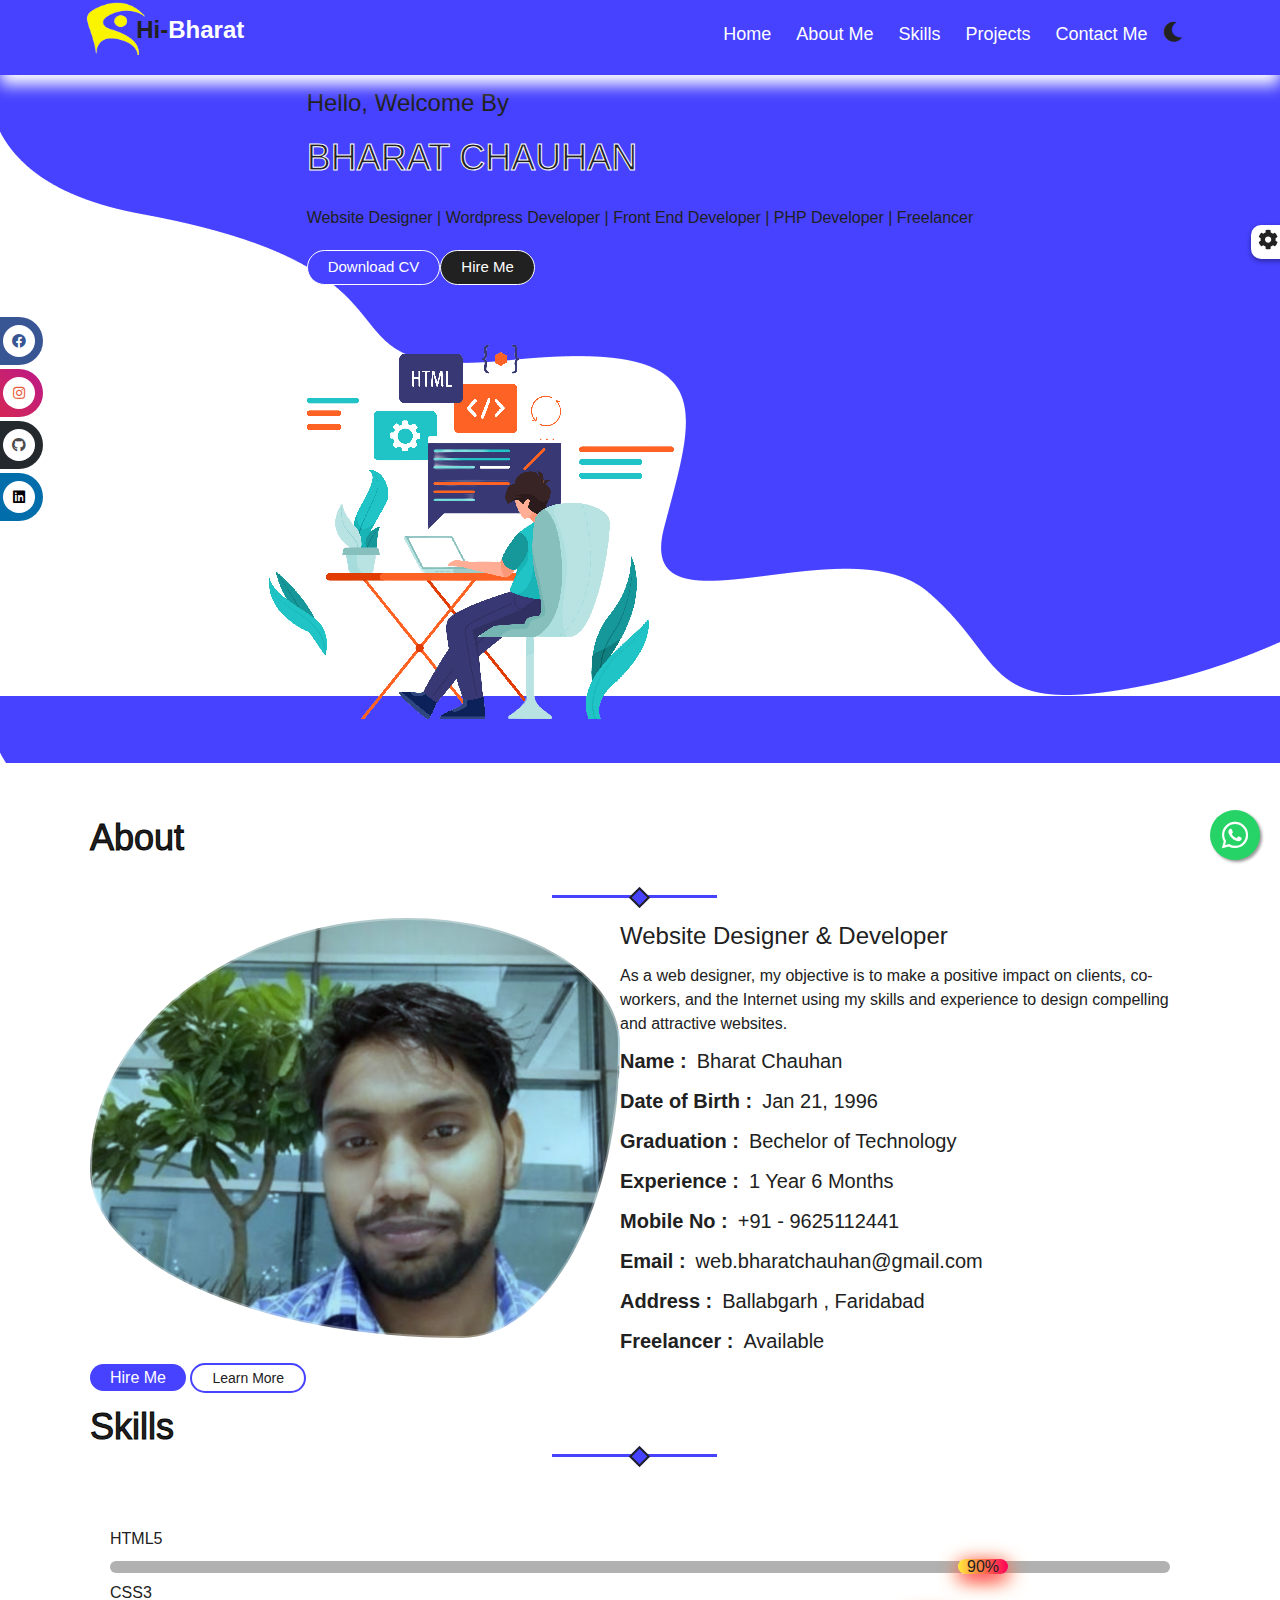
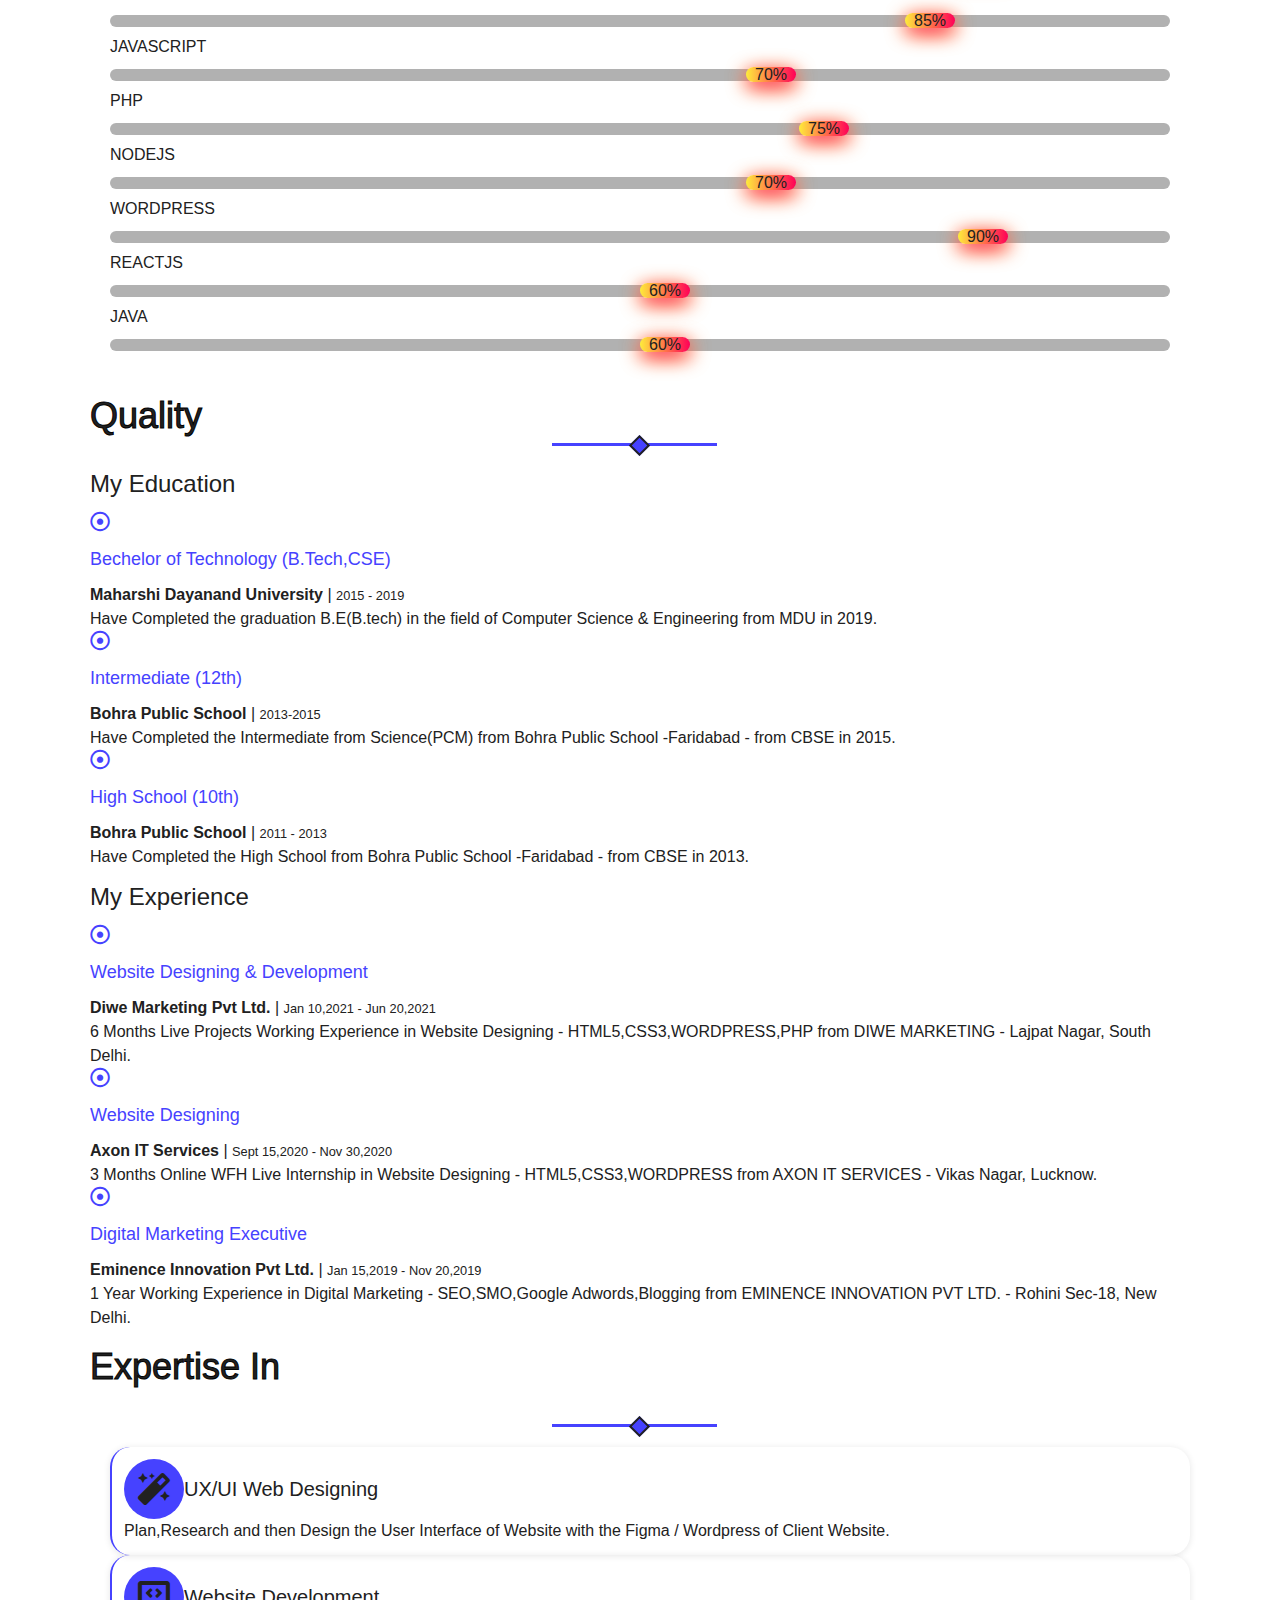
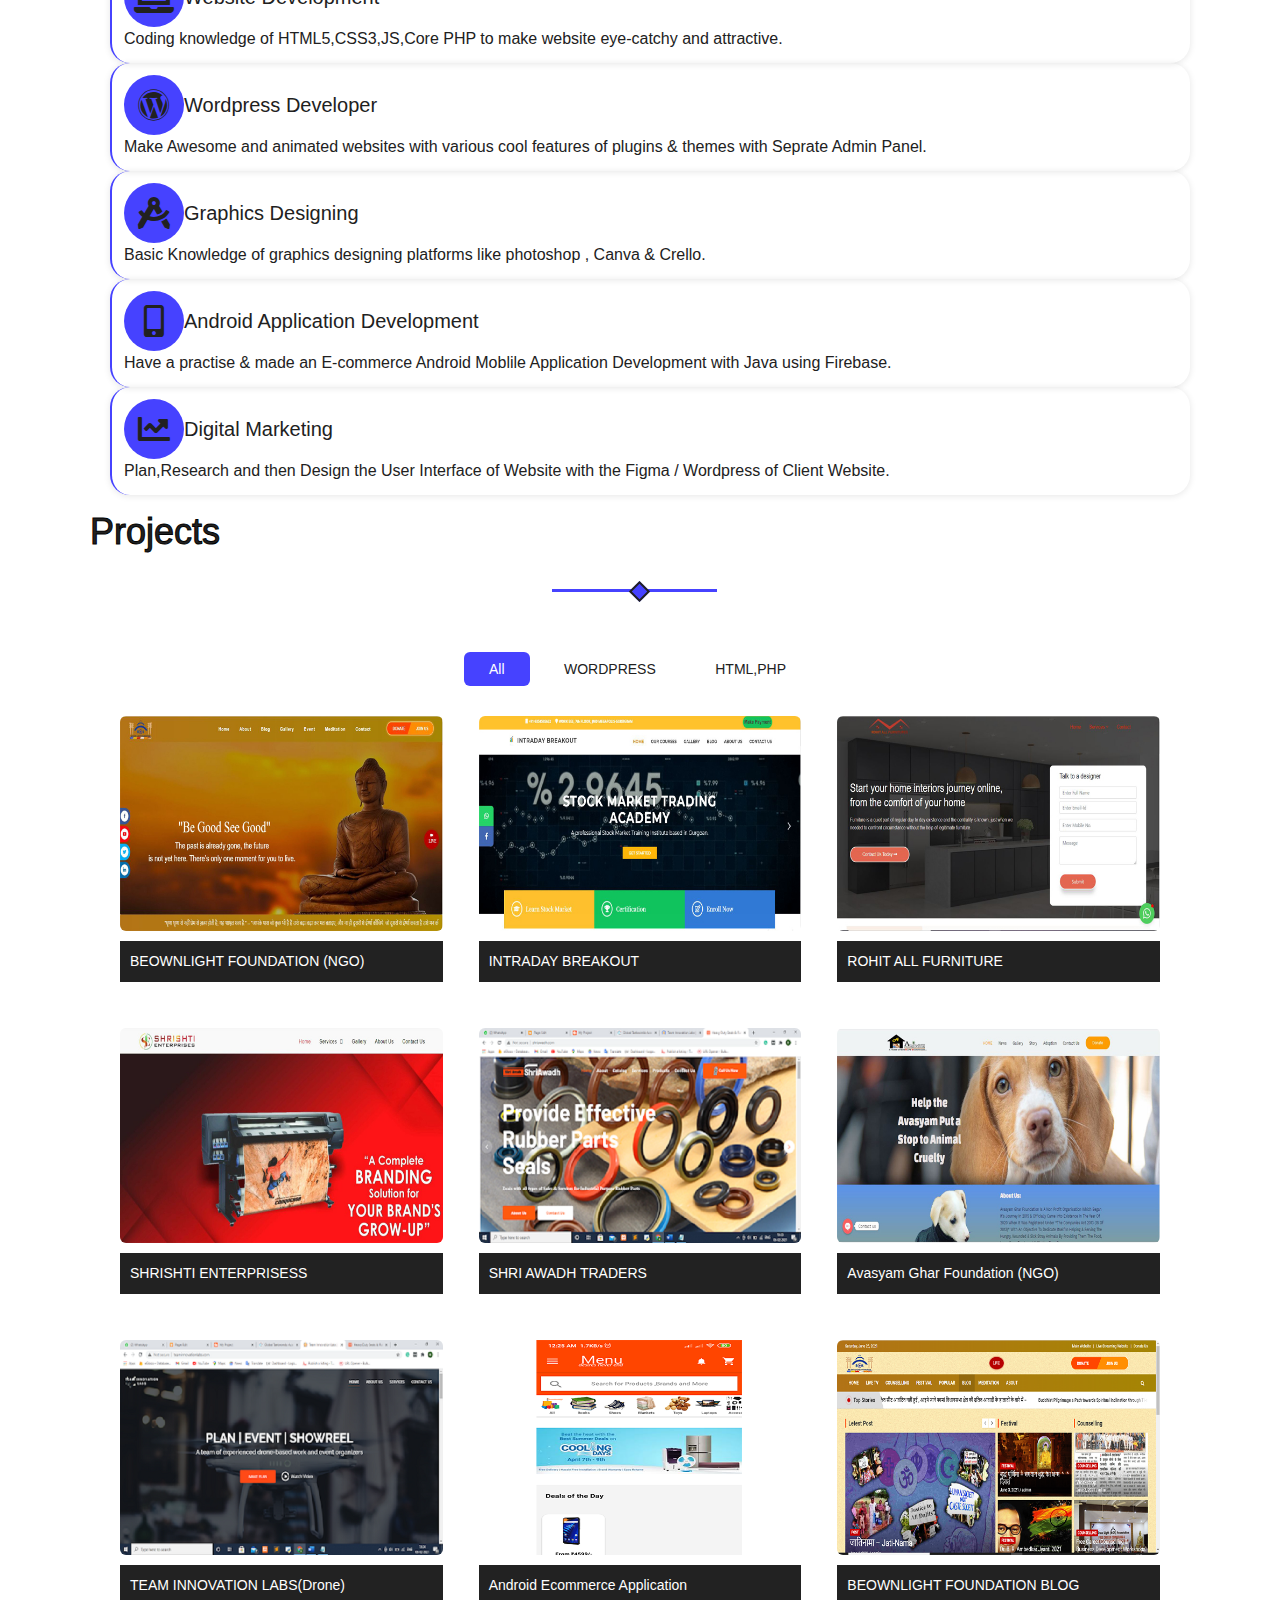
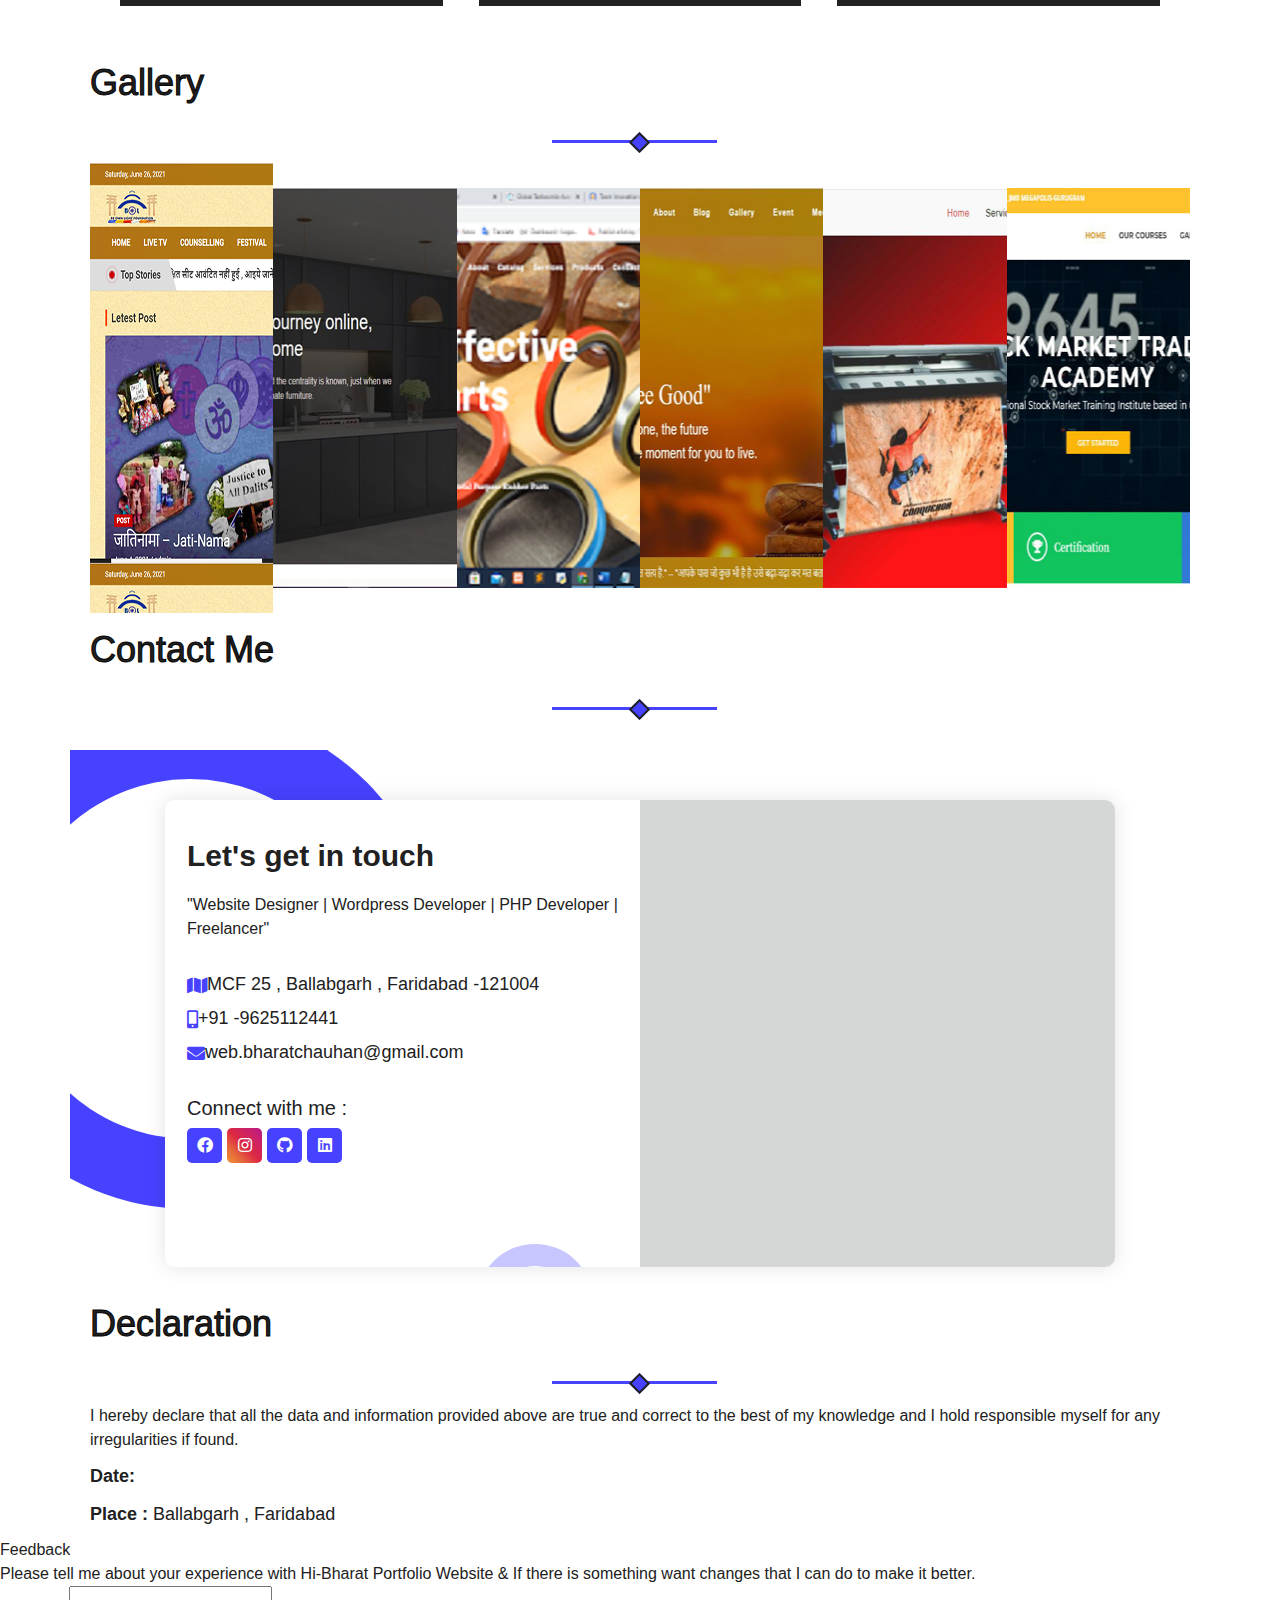
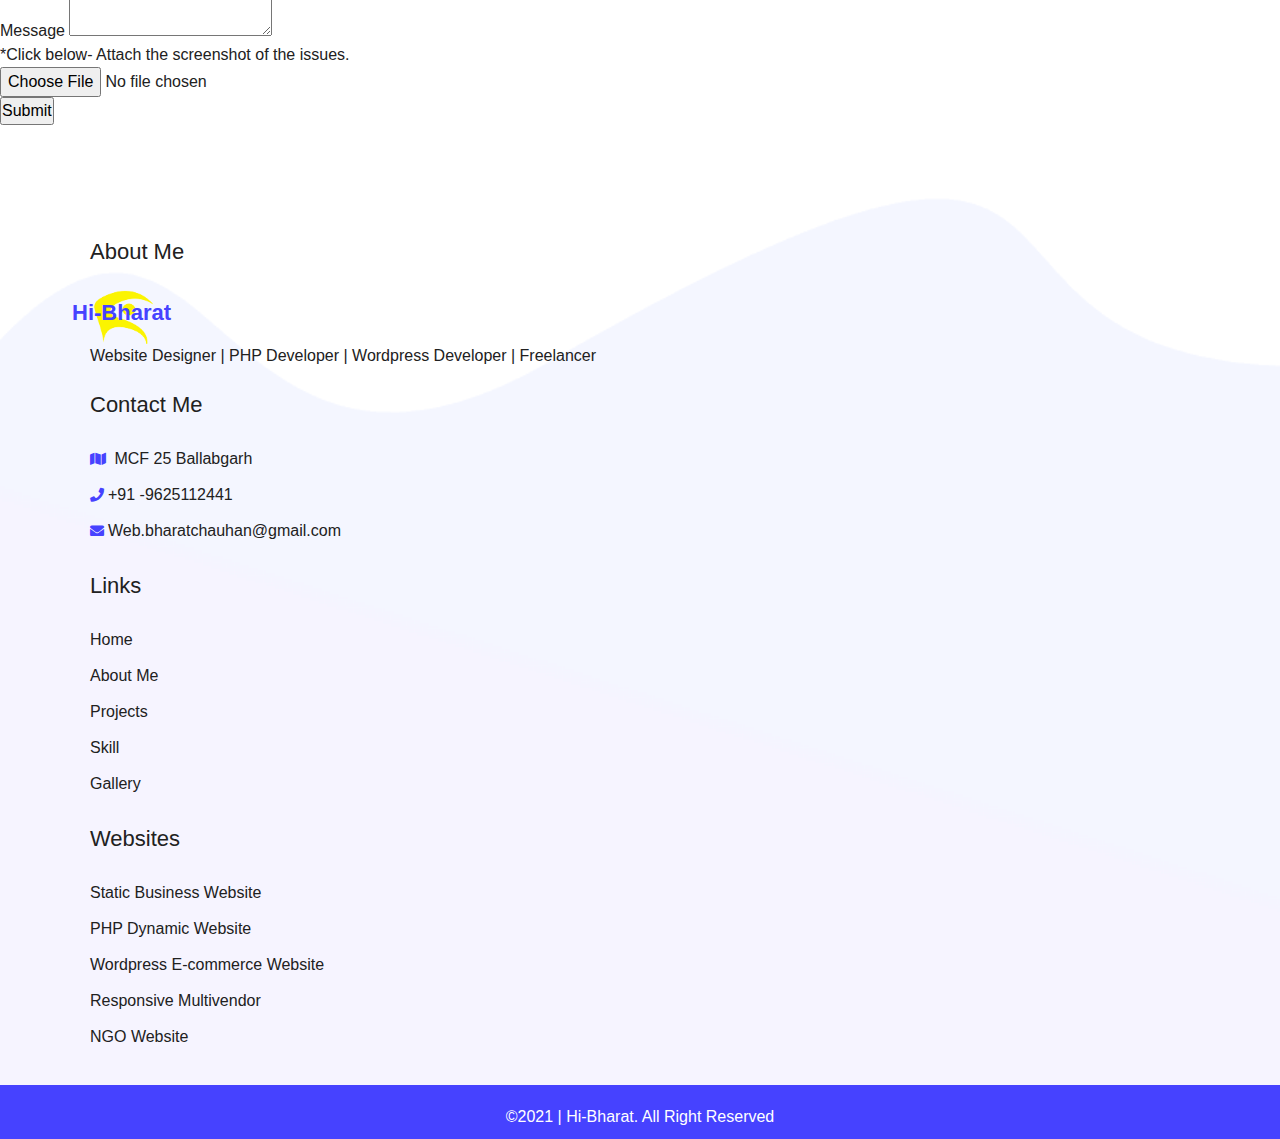
==== commit a08795ed: "Update index.html" ====
--- a/index.html
+++ b/index.html
@@ -85,7 +85,7 @@
                 <h1 class="typed-text-outline d-inline "></h1>
                 <div class="typed-text d-none py-2">Website Designer | Wordpress Developer | Front End Developer | PHP Developer | Freelancer </div>
                 <div class="d-flex align-items-center justify-content-center justify-content-lg-start pt-2">
-                    <a href="https://drive.google.com/uc?id=1U7DPlnGe6udxF0VhTbalmC0nGPQqD5h7&export=download" class="btn btn-white mr-4">Download CV</a>
+                    <a href="https://drive.google.com/uc?id=1c5PZjeYhklh8ArKkkiImYwfMBPTbaISR&export=download" class="btn btn-white mr-4">Download CV</a>
                     
                     <a href="tel:+919625112441" class="btn btn-blue d-none d-sm-block">Hire Me</a>
                 </div>
@@ -100,7 +100,7 @@
 
 
  <!-- hero section start -->
-<!-- new header + hero section -->
+<!-- new head+ hero section -->
 
 
 <!-- hero section end -->
@@ -684,7 +684,33 @@
 
 
 <!-- right click disable -->
-
+<!-- sidebar contact form -->
+
+	<div class="sidebar-form">
+		
+		<div class="call-action">
+			<span>Feedback</span>
+		</div>
+
+	
+
+		<form  method='POST' enctype='multipart/form-data'>
+			
+<p>Please tell me about your experience with Hi-Bharat Portfolio Website & If there is something want changes that I can do to make it better.</p>
+			
+				<div class="form-group  textarea">
+                    <label for="">Message</label>
+                    <textarea name="message" class="input form-control"></textarea> 
+				</div>
+<p>*Click below- Attach the screenshot of the issues.</p>
+<!-- upload button  -->
+<input type='file' name='userFile'><br>
+<input type="submit"   name='upload_btn' value='Submit' id="submit-btn">
+		</form>
+
+	</div>
+
+    
 <!-- social media icon advanced -->
 
 <!----stick social maedia icon--->
@@ -830,6 +856,7 @@
 <script src="https://cdnjs.cloudflare.com/ajax/libs/typed.js/2.0.5/typed.min.js"></script>
 <script src="https://cdnjs.cloudflare.com/ajax/libs/wow/1.1.2/wow.min.js"/>
  <script src="js/lightbox-plus-jquery.min.js"></script>
+<script src="https://ajax.googleapis.com/ajax/libs/jquery/3.4.1/jquery.min.js"></script>
 <script src="https://cdnjs.cloudflare.com/ajax/libs/waypoints/2.0.5/waypoints.min.js"></script>
 
 
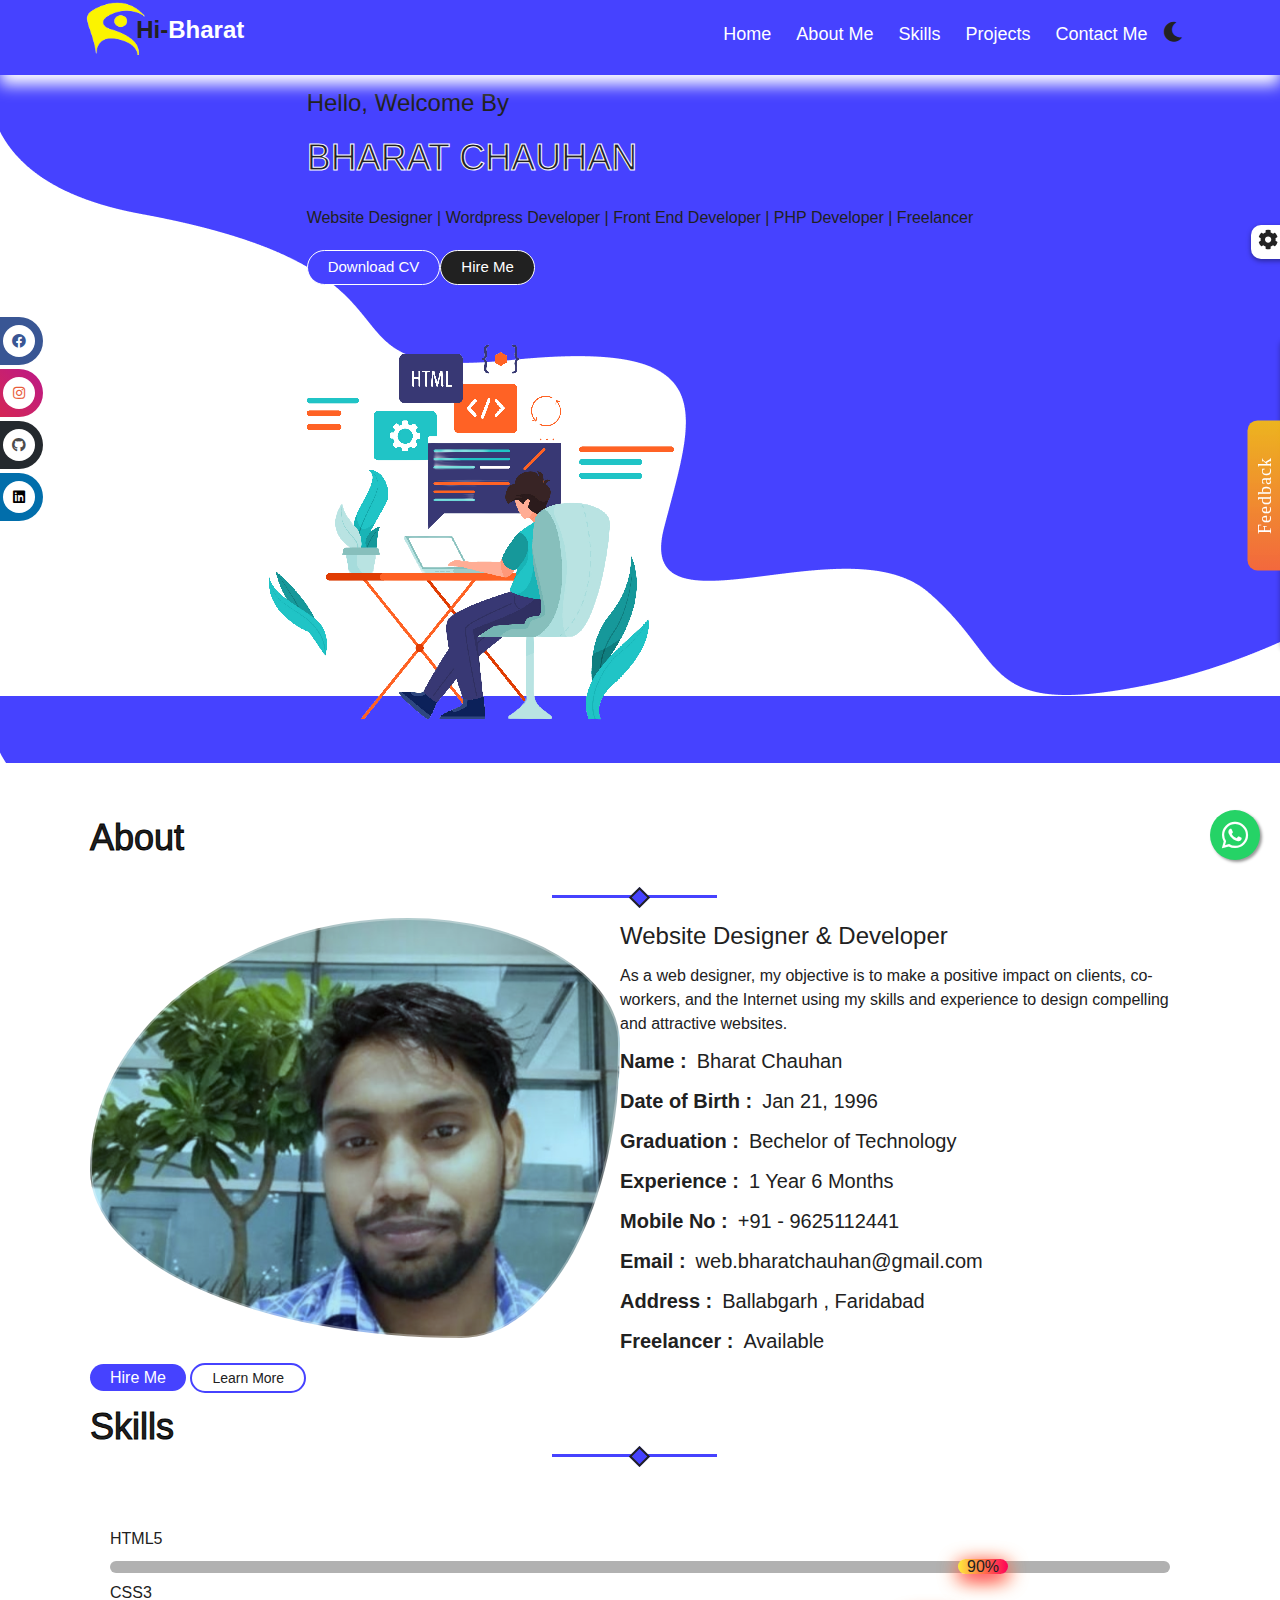
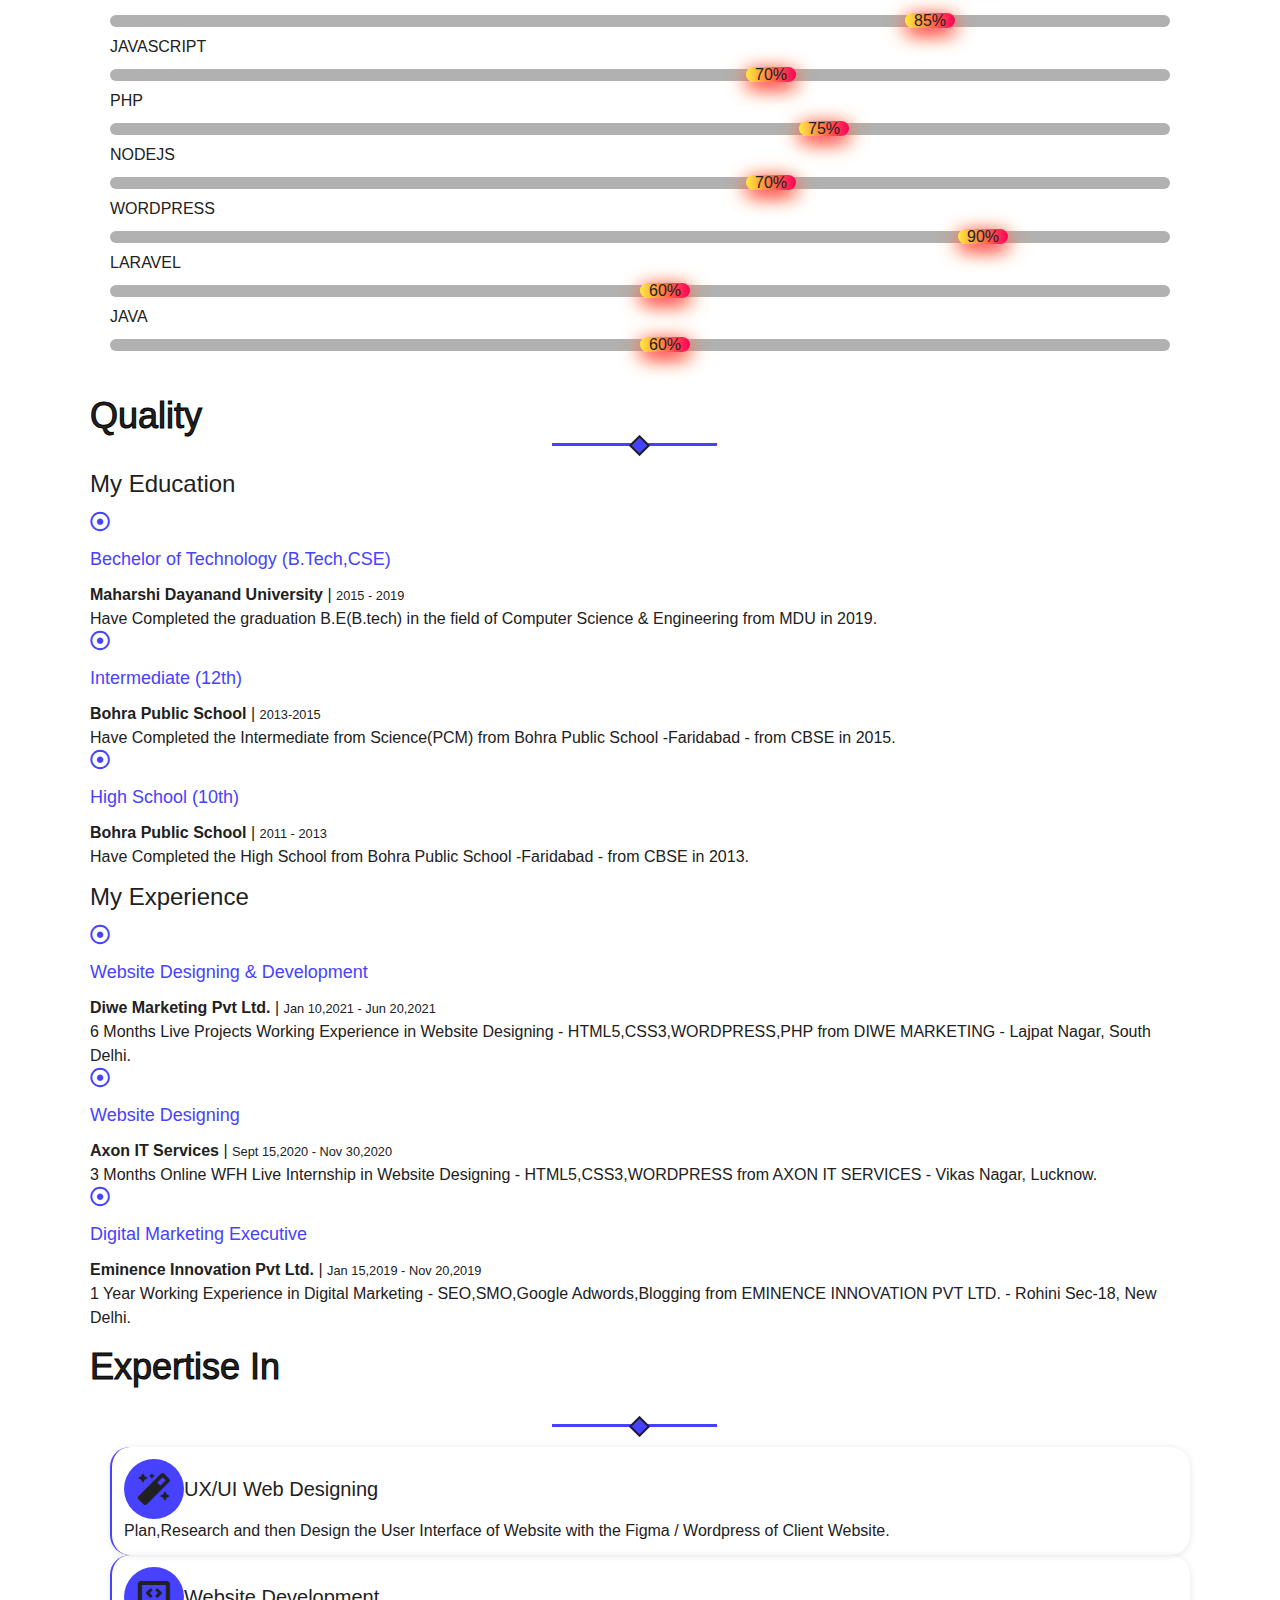
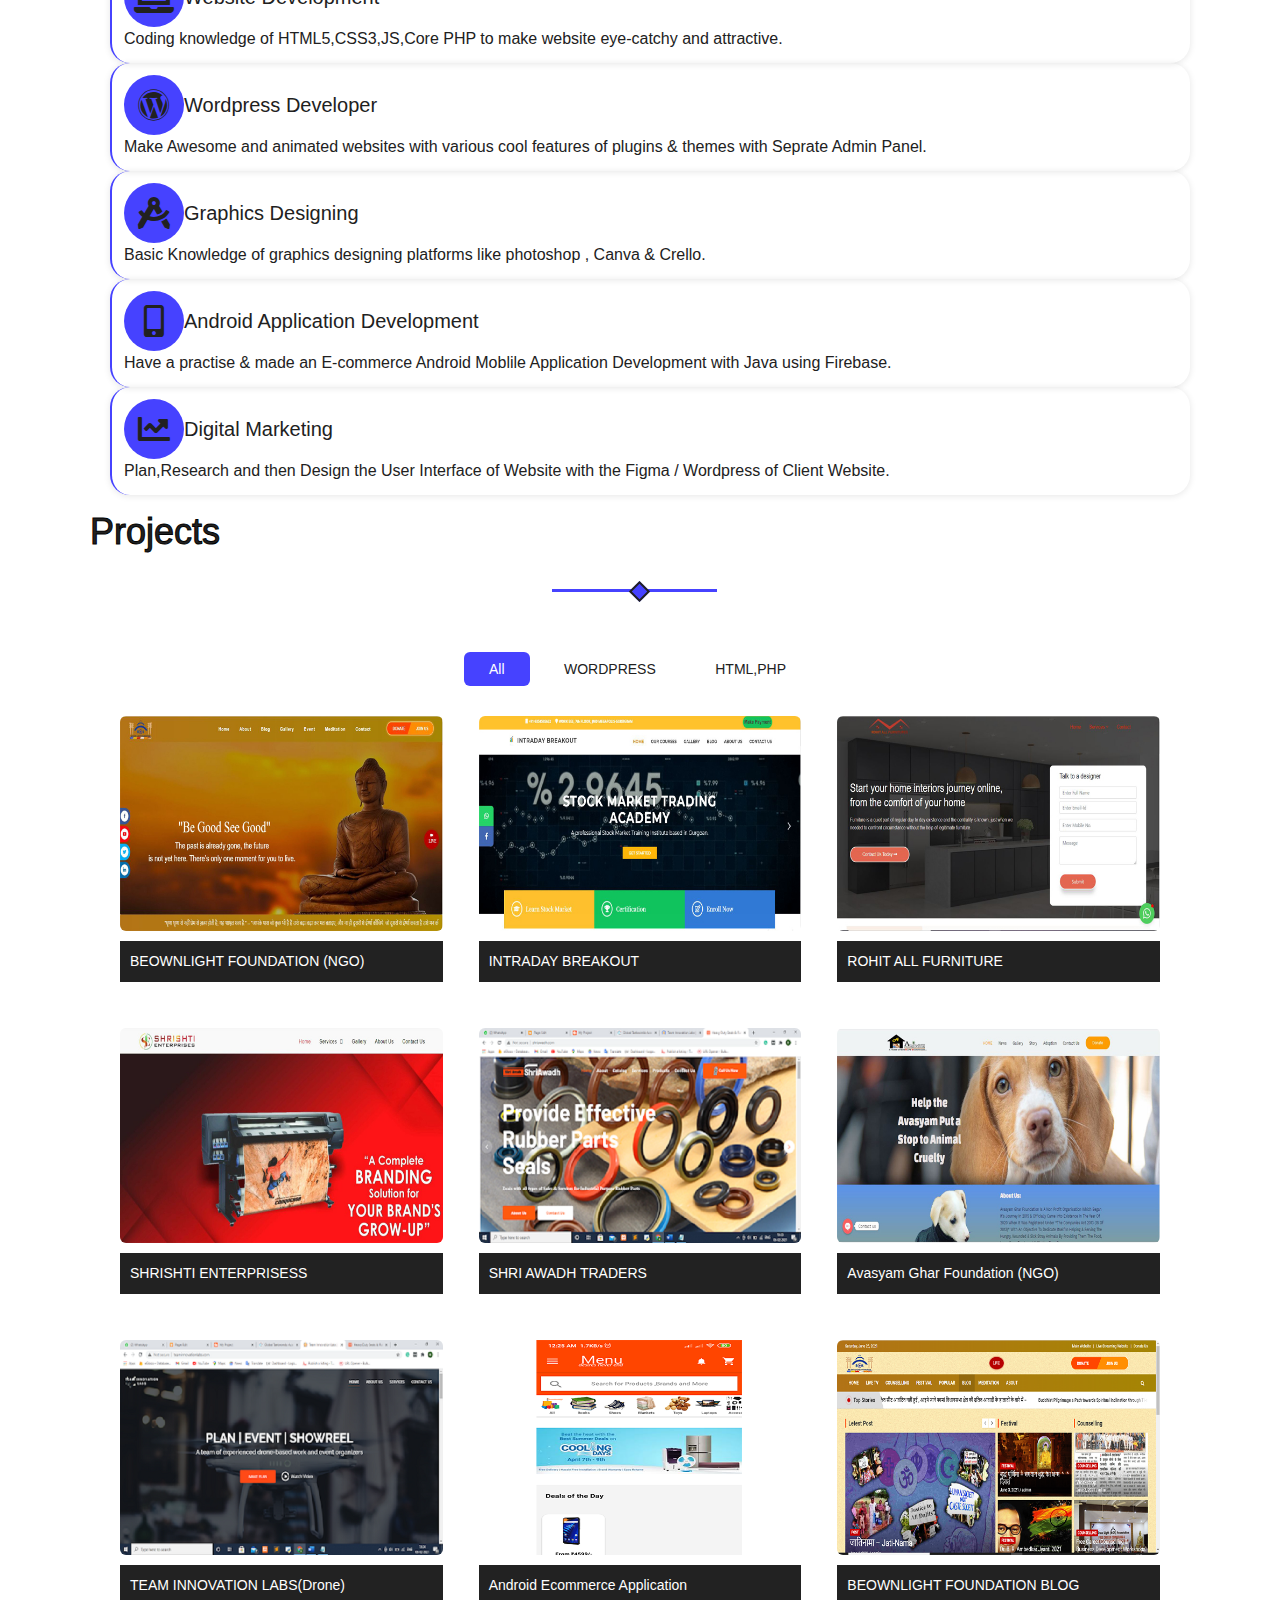
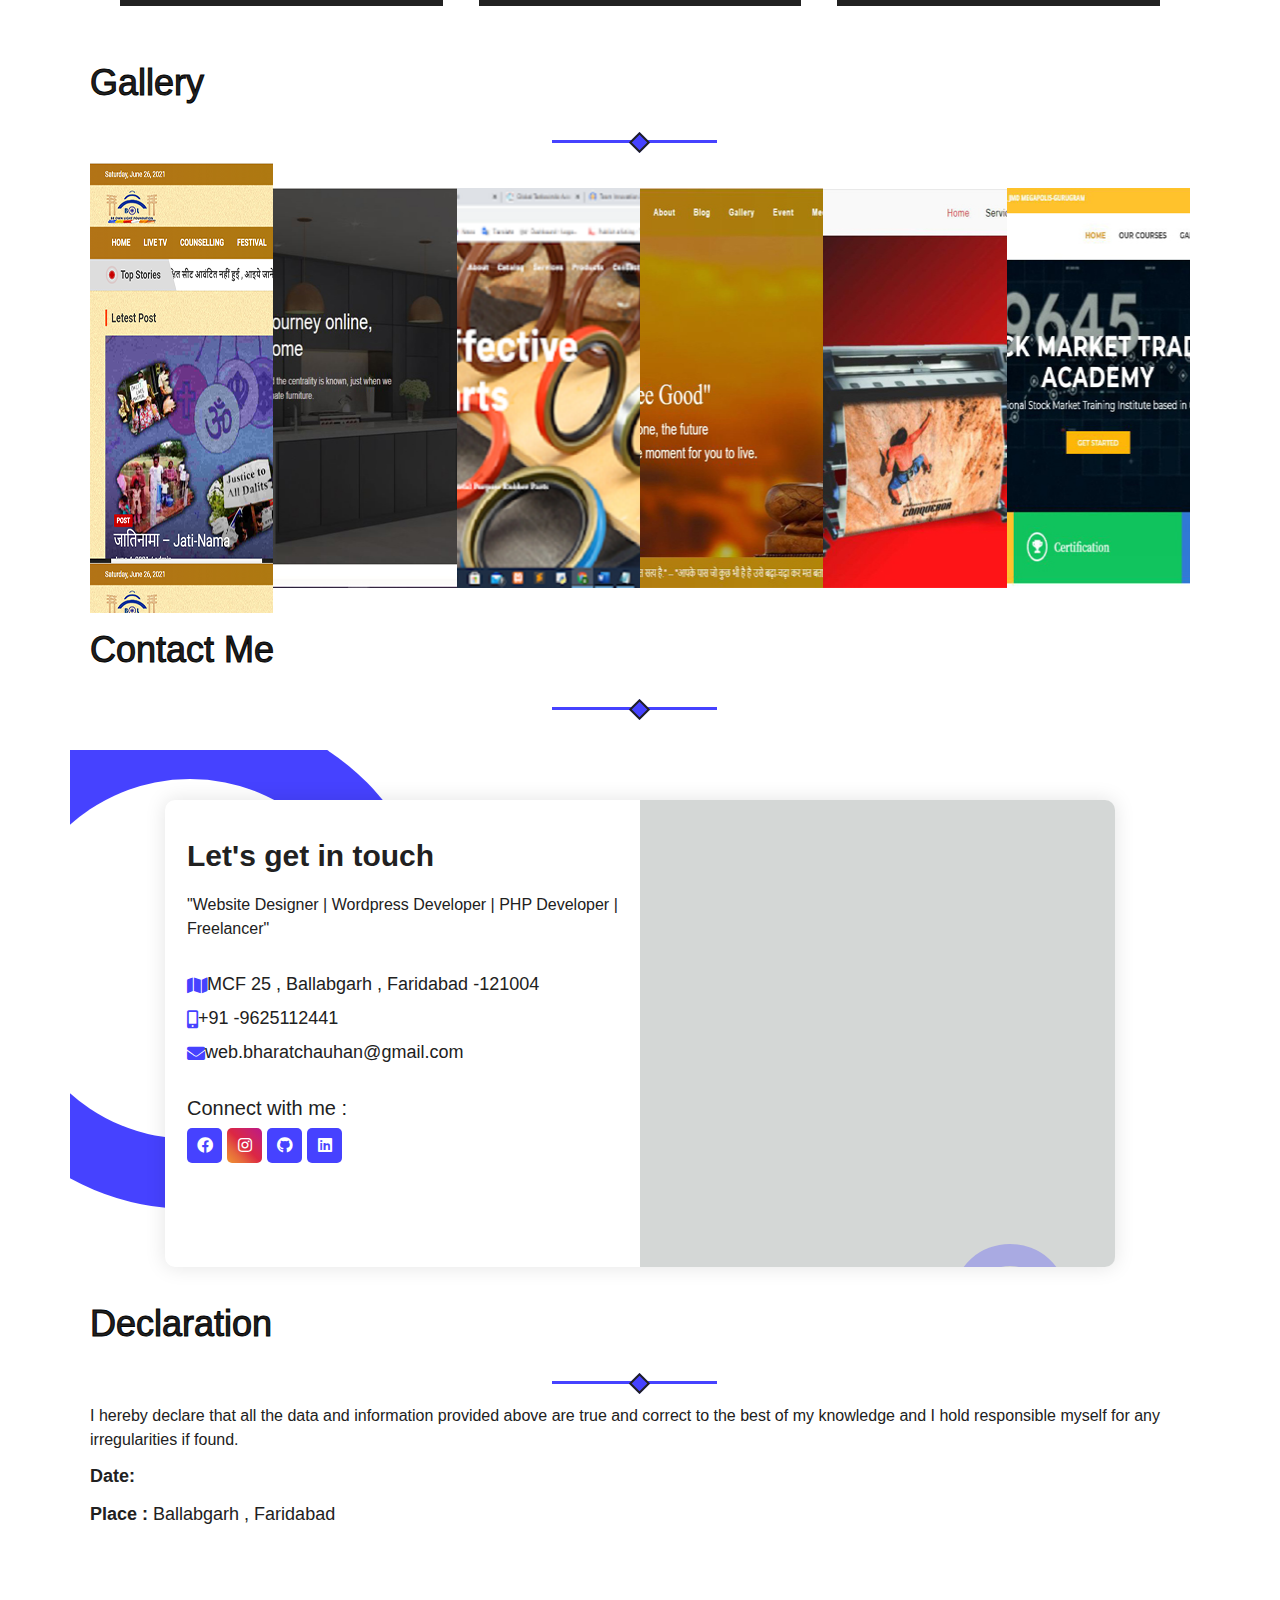
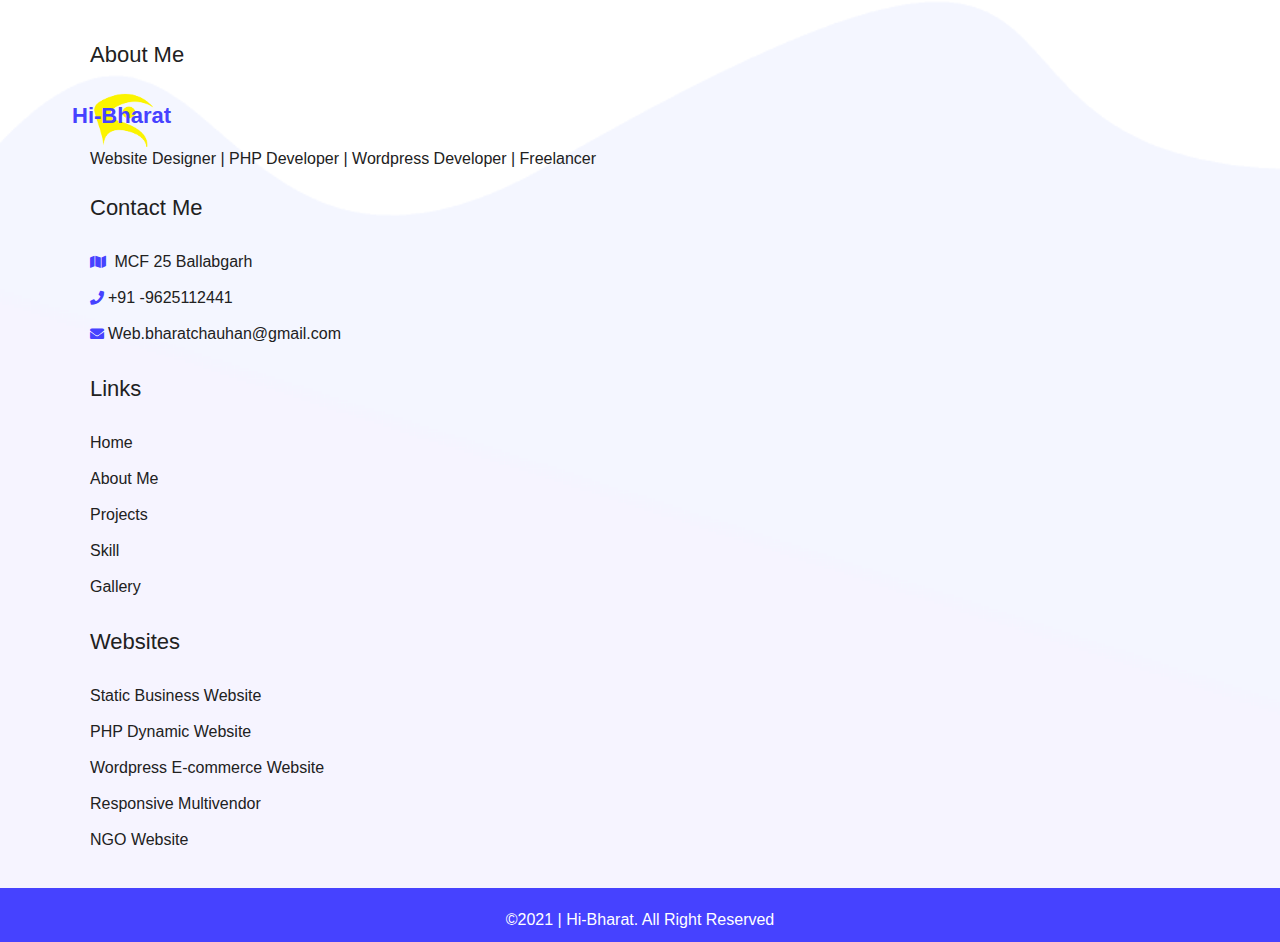
==== commit 3c696682: "Update index.html" ====
--- a/index.html
+++ b/index.html
@@ -212,7 +212,7 @@
         <ul>
             <li class="node">NodeJs<abbr >70%</abbr></li>
             <li class="wp">WORDPRESS<abbr >90%</abbr></li>
-            <li class="react">ReactJs<abbr>60%</abbr></li>
+            <li class="react">Laravel<abbr>60%</abbr></li>
             <li class="photo">JAVA<abbr >60%</abbr></li>
 
            
--- a/css/style.css
+++ b/css/style.css
@@ -461,6 +461,17 @@
   }
 }
 
+@media (min-width: 360px) and (max-width: 767px) {
+  .control {
+    position: fixed;
+    right: -4rem;
+    top: 18%;
+    -webkit-transition: all 300ms ease-in-out;
+    transition: all 300ms ease-in-out;
+    z-index: 1000;
+  }
+}
+
 /*****Hero section****/
 #home.typed-text {
   color: var(--white);
@@ -1541,6 +1552,18 @@
   position: relative;
 }
 
+#contact-form-advanced .contact-form:before {
+  content: "";
+  position: absolute;
+  width: 110px;
+  height: 100px;
+  border: 22px solid var(--customColor);
+  border-radius: 50%;
+  bottom: -77px;
+  right: 50px;
+  opacity: 0.3;
+}
+
 #contact-form-advanced .circle {
   border-radius: 50%;
   background: linear-gradient(135deg, transparent 20%, #149279);
@@ -1591,7 +1614,7 @@
   text-decoration: none;
 }
 
-#contact-form-advance .information p {
+#contact-form-advanced .information p {
   color: var(--secondaryColor);
   font-weight: 500;
 }
@@ -1610,14 +1633,14 @@
   font-size: 20px;
 }
 
-#contact-form-advanced .social-icons {
+#contact-form-advanced .social-media .social-icons {
   display: -webkit-box;
   display: -ms-flexbox;
   display: flex;
   margin-top: 0.5rem;
 }
 
-#contact-form-advanced .social-icons a {
+#contact-form-advanced .social-media .social-icons a {
   width: 35px;
   height: 35px;
   border-radius: 5px;
@@ -1630,21 +1653,9 @@
   transition: 0.3s;
 }
 
-#contact-form-advanced .social-icons a:hover {
+#contact-form-advanced .social-media .social-icons a:hover {
   -webkit-transform: scale(1.05);
           transform: scale(1.05);
-}
-
-#contact-form-advanced .contact-info:before {
-  content: "";
-  position: absolute;
-  width: 110px;
-  height: 100px;
-  border: 22px solid var(--customColor);
-  border-radius: 50%;
-  bottom: -77px;
-  right: 50px;
-  opacity: 0.3;
 }
 
 #contact-form-advanced .big-circle {
@@ -2029,4 +2040,197 @@
     display: none;
   }
 }
-/*# sourceMappingURL=style.css.map */+
+.sidebar-form {
+  position: fixed;
+  top: 55%;
+  right: -350px;
+  z-index: 99;
+  padding: 10px;
+  width: 350px;
+  -webkit-box-shadow: 0 0 5px rgba(0, 0, 0, 0.3);
+          box-shadow: 0 0 5px rgba(0, 0, 0, 0.3);
+  border-radius: 8px 0 0 8px;
+  background: var(--customColor);
+  -webkit-transform: translateY(-50%);
+          transform: translateY(-50%);
+  -webkit-transition: right 0.4s linear;
+  transition: right 0.4s linear;
+}
+
+.sidebar-form p {
+  font-size: 14px;
+  color: var(--white);
+  font-style: italic;
+  padding: 5px;
+  line-height: 1.2;
+  -webkit-box-pack: center;
+      -ms-flex-pack: center;
+          justify-content: center;
+  text-align: left;
+}
+
+.sidebar-form.show {
+  right: 0;
+}
+
+.sidebar-form .call-action {
+  position: absolute;
+  background: -webkit-gradient(linear, left top, right top, from(#f3683d), to(#ffc107e6));
+  background: linear-gradient(90deg, #f3683d, #ffc107e6);
+  font-family: "roboto";
+  font-weight: 400;
+  letter-spacing: 1px;
+  color: var(--white);
+  width: 150px;
+  font-size: 18px;
+  height: 35px;
+  text-align: center;
+  line-height: 35px;
+  cursor: pointer;
+  left: -90px;
+  top: 50%;
+  border-radius: 10px 10px 0 0;
+  -webkit-transform: translateY(-50%) rotate(-90deg);
+          transform: translateY(-50%) rotate(-90deg);
+}
+
+.sidebar-form .form-group {
+  margin-bottom: 10px;
+}
+
+.sidebar-form .form-group label {
+  font-family: "roboto";
+  font-weight: 500;
+  font-size: 15px;
+  margin-bottom: 2px;
+  color: var(--white);
+}
+
+.sidebar-form .form-group input {
+  font-family: "roboto";
+  font-weight: 500;
+  font-size: 15px;
+  color: var(--black);
+}
+
+.sidebar-form .form-control {
+  line-height: 1.5;
+}
+
+.sidebar-form #submit-btn {
+  width: 100%;
+  text-align: center;
+  border: none;
+  margin-top: 8px;
+  margin-bottom: 10px;
+  font-size: 18px;
+  background: -webkit-gradient(linear, left top, right top, from(#f3683d), to(#ffc107e6));
+  background: linear-gradient(90deg, #f3683d, #ffc107e6);
+  color: var(--white);
+  padding: 6px;
+  font-family: "roboto";
+  font-weight: 400;
+  cursor: pointer;
+}
+
+.sidebar-form textarea.input {
+  min-height: 100px;
+  overflow-y: auto;
+}
+
+.sidebar-form input {
+  color: var(--white);
+}
+
+/*Side bar contact form*/
+@media (max-width: 768px) {
+  .sidebar-form {
+    position: fixed;
+    top: 50%;
+    right: -300px;
+    z-index: 99;
+    padding: 10px;
+    width: 300px;
+    -webkit-box-shadow: 0 0 5px rgba(0, 0, 0, 0.3);
+            box-shadow: 0 0 5px rgba(0, 0, 0, 0.3);
+    border-radius: 8px 0 0 8px;
+    background: var(--customColor);
+    -webkit-transform: translateY(-50%);
+            transform: translateY(-50%);
+    -webkit-transition: right 0.4s linear;
+    transition: right 0.4s linear;
+  }
+  .sidebar-form p {
+    font-size: 12px;
+    color: var(--white);
+    font-style: italic;
+    padding: 5px;
+    line-height: 1.2;
+    -webkit-box-pack: center;
+        -ms-flex-pack: center;
+            justify-content: center;
+    text-align: left;
+  }
+}
+
+@media (min-width: 360px) and (max-width: 767px) {
+  .sidebar-form {
+    position: fixed;
+    top: 50%;
+    right: -250px;
+    z-index: 99;
+    padding: 10px;
+    width: 250px;
+    -webkit-box-shadow: 0 0 5px rgba(0, 0, 0, 0.3);
+            box-shadow: 0 0 5px rgba(0, 0, 0, 0.3);
+    border-radius: 8px 0 0 8px;
+    background: var(--customColor);
+    -webkit-transform: translateY(-50%);
+            transform: translateY(-50%);
+    -webkit-transition: right 0.4s linear;
+    transition: right 0.4s linear;
+  }
+  .sidebar-form p {
+    font-size: 12px;
+    color: var(--white);
+    font-style: italic;
+    padding: 5px;
+    line-height: 1.2;
+    -webkit-box-pack: center;
+        -ms-flex-pack: center;
+            justify-content: center;
+    text-align: left;
+  }
+}
+
+@media (min-width: 769px) and (max-width: 1024px) {
+  .sidebar-form {
+    position: fixed;
+    top: 40%;
+    right: -250px;
+    z-index: 99;
+    padding: 10px;
+    width: 250px;
+    -webkit-box-shadow: 0 0 5px rgba(0, 0, 0, 0.3);
+            box-shadow: 0 0 5px rgba(0, 0, 0, 0.3);
+    border-radius: 8px 0 0 8px;
+    background: var(--customColor);
+    -webkit-transform: translateY(-50%);
+            transform: translateY(-50%);
+    -webkit-transition: right 0.4s linear;
+    transition: right 0.4s linear;
+  }
+  .sidebar-form p {
+    font-size: 12px;
+    color: var(--white);
+    font-style: italic;
+    padding: 5px;
+    line-height: 1.2;
+    -webkit-box-pack: center;
+        -ms-flex-pack: center;
+            justify-content: center;
+    text-align: left;
+  }
+}
+/*# sourceMappingURL=style.css.map */
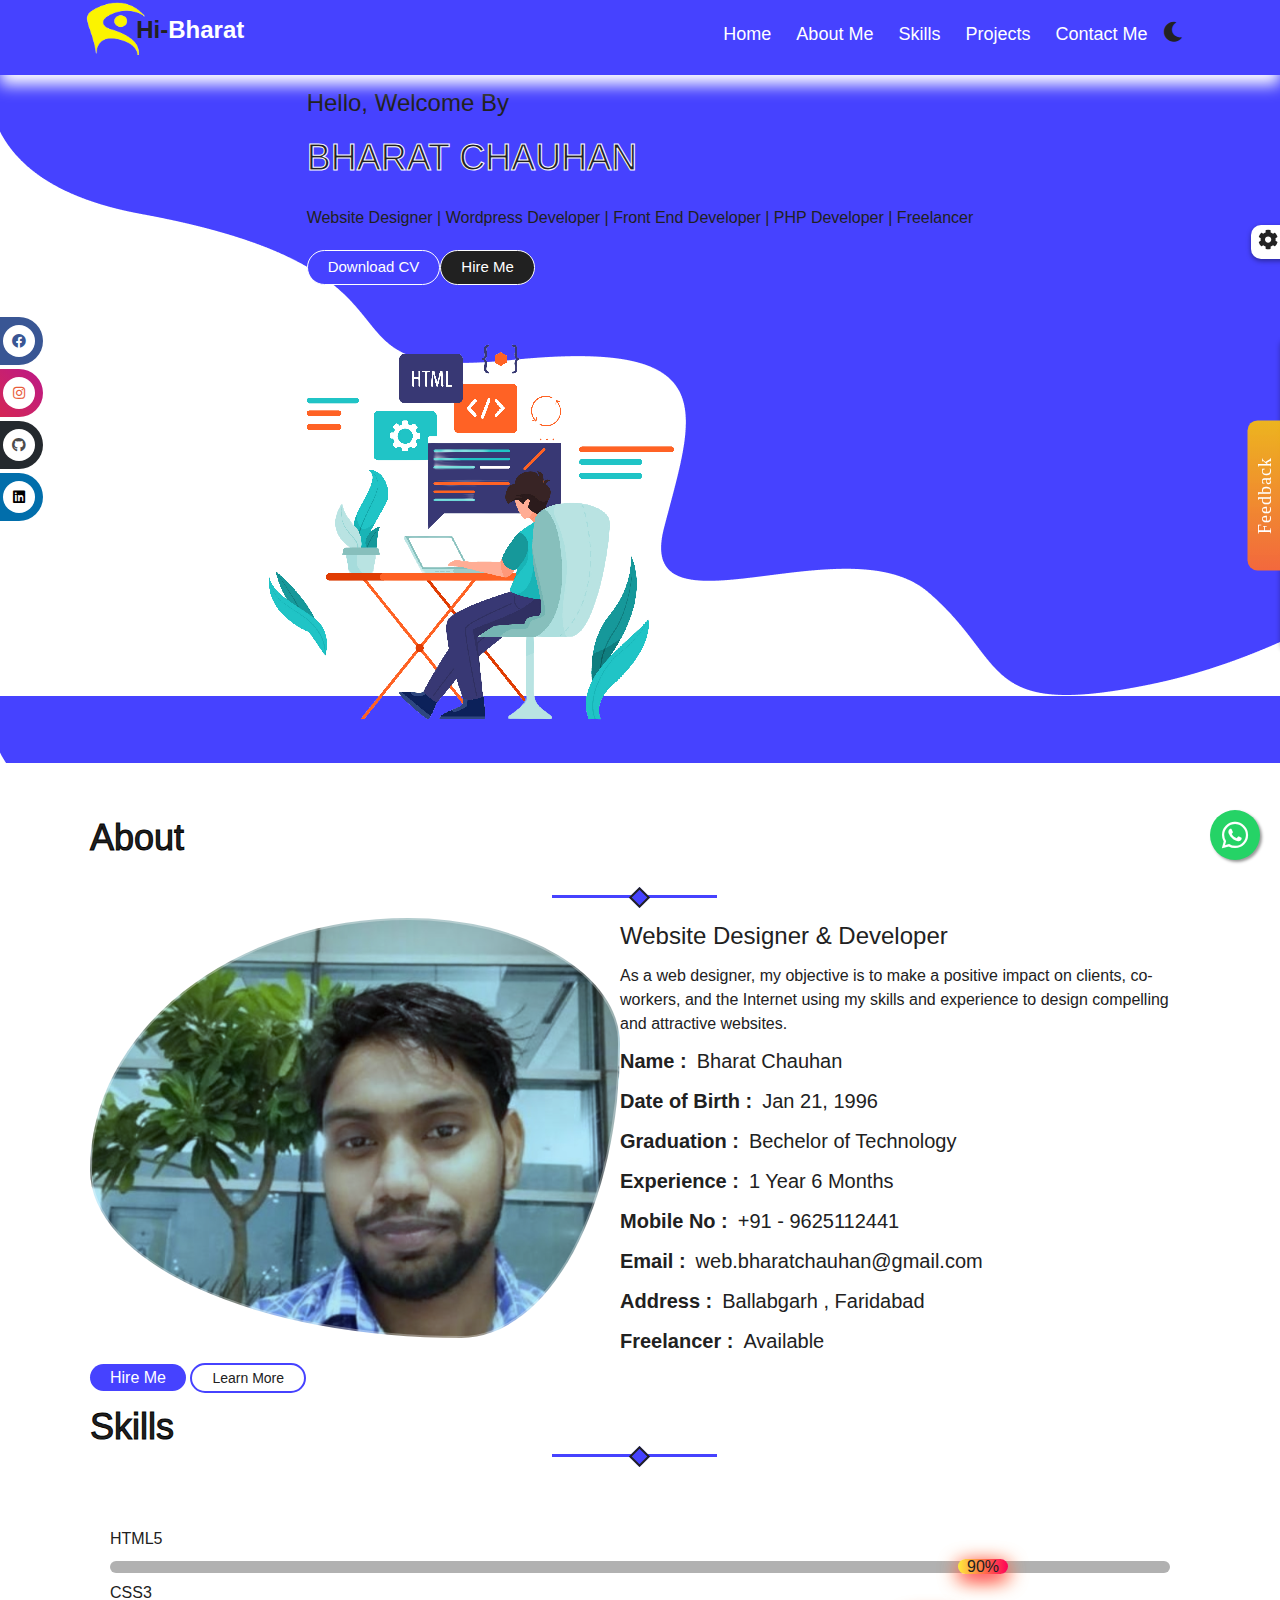
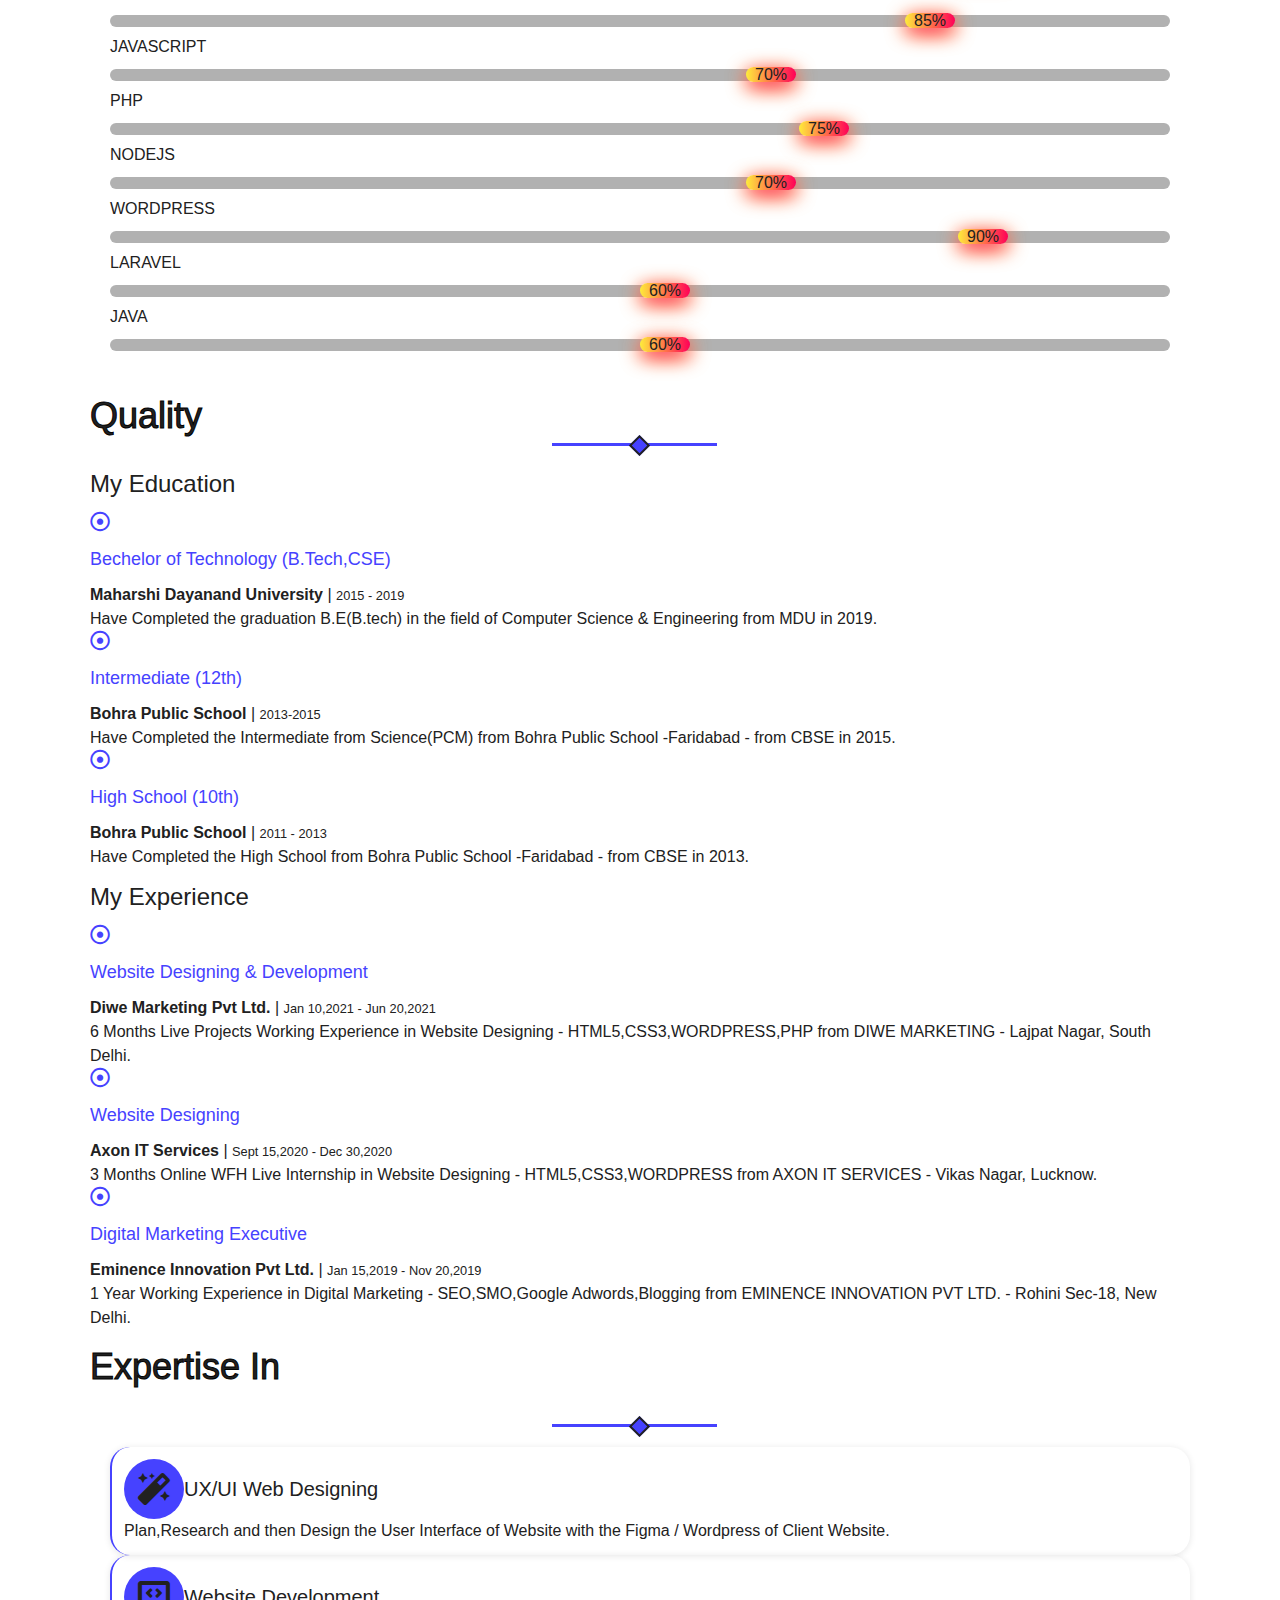
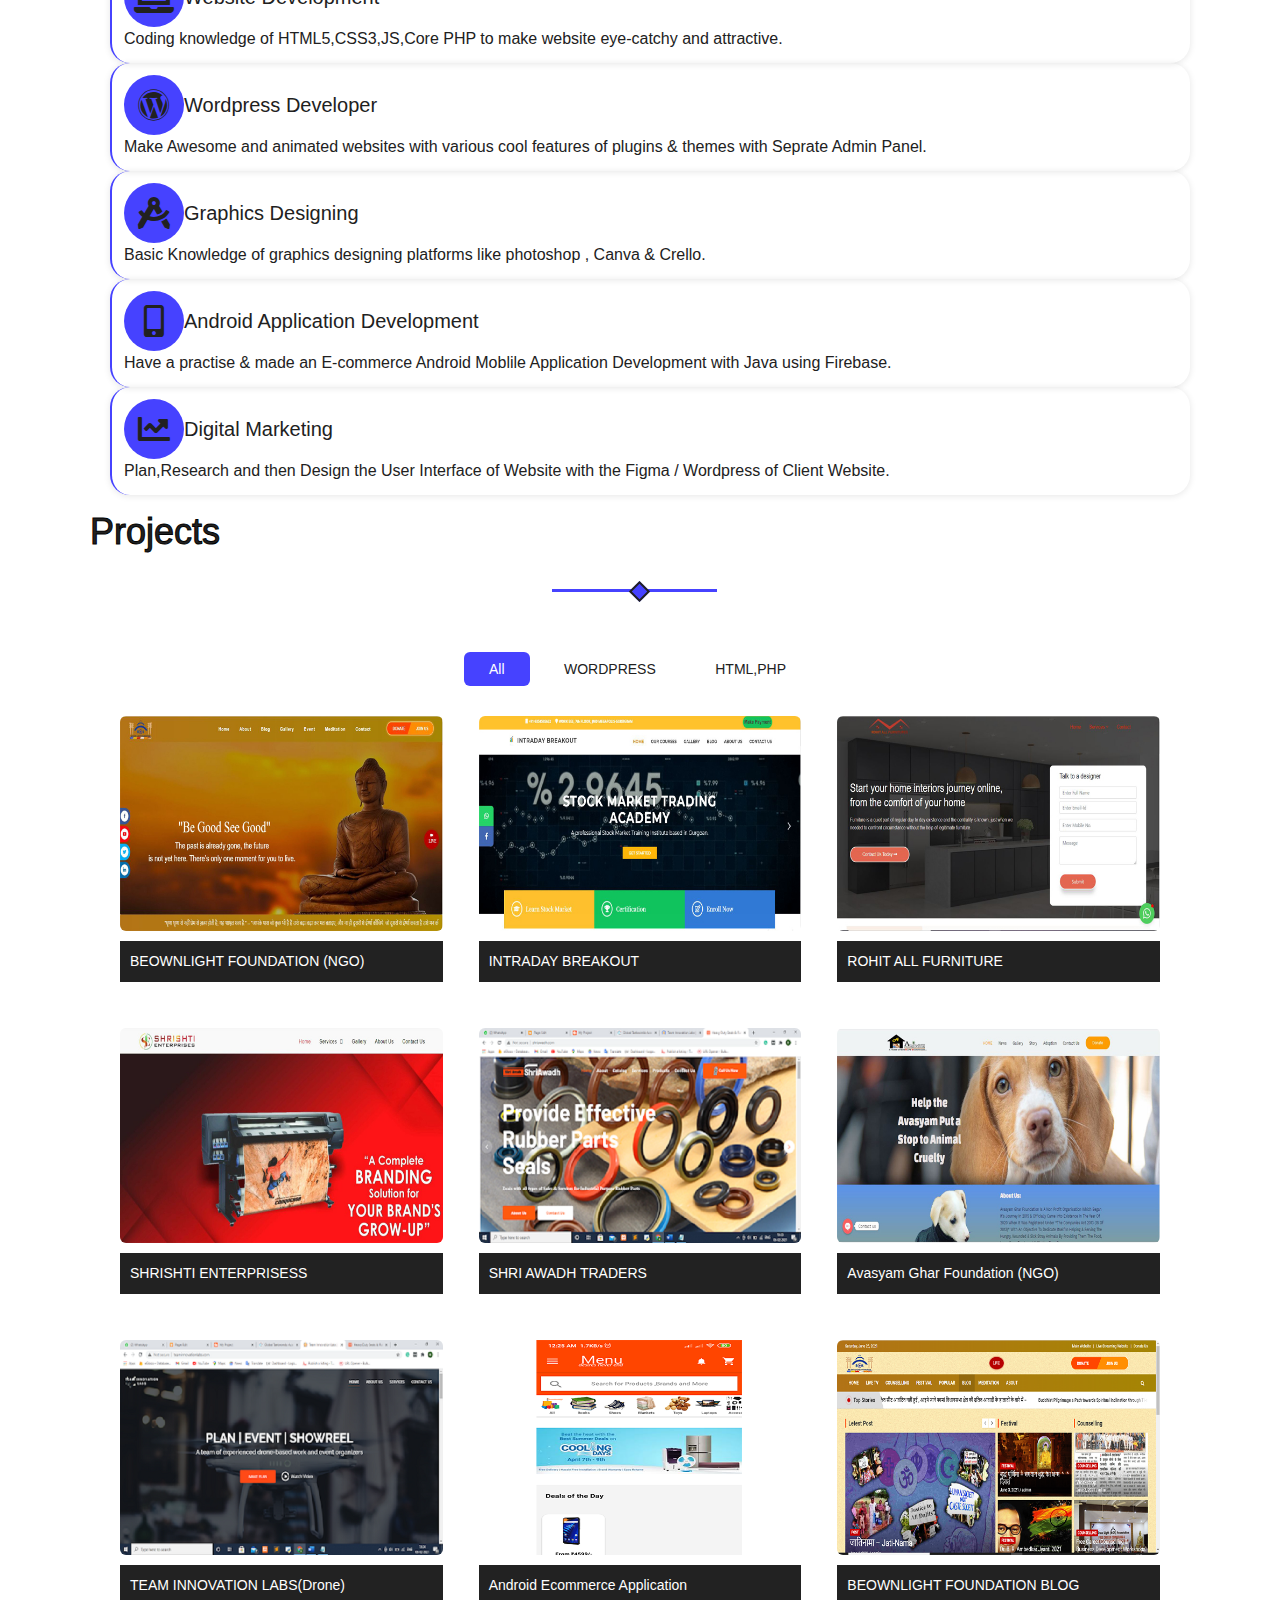
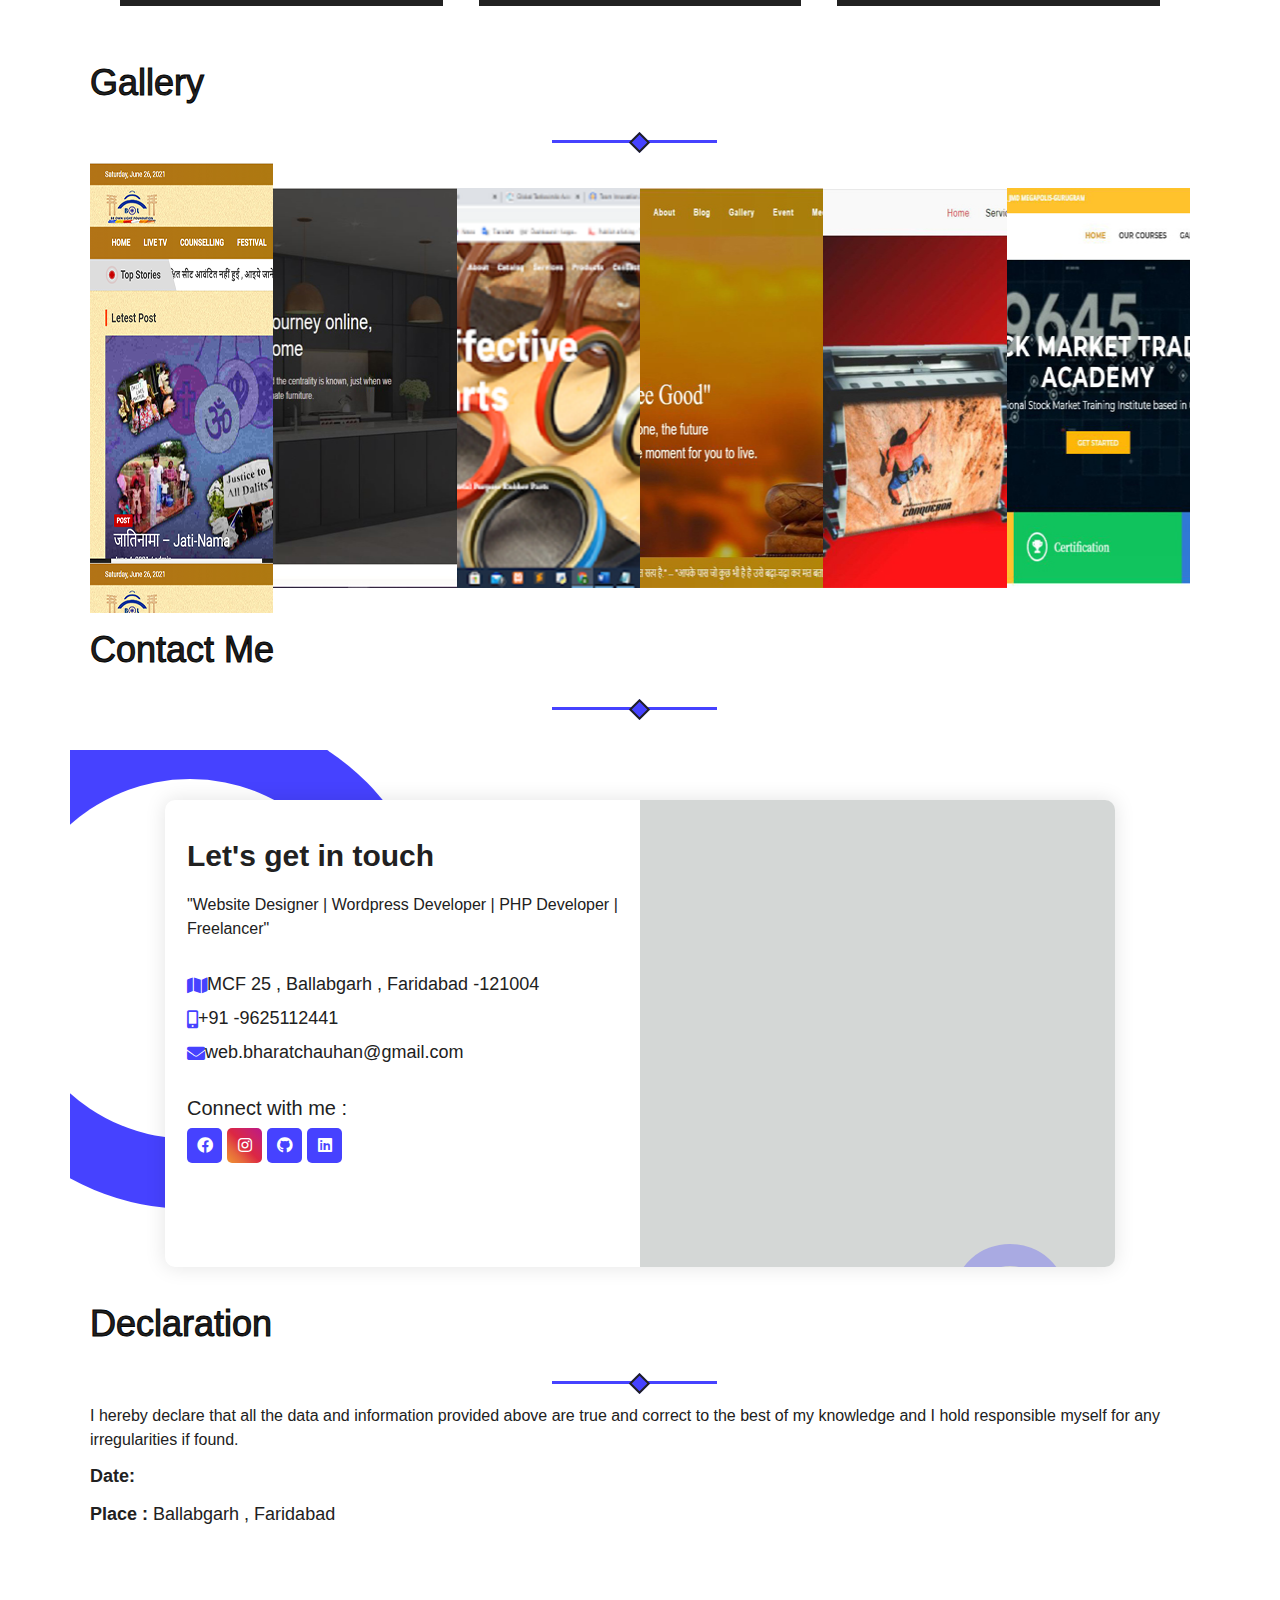
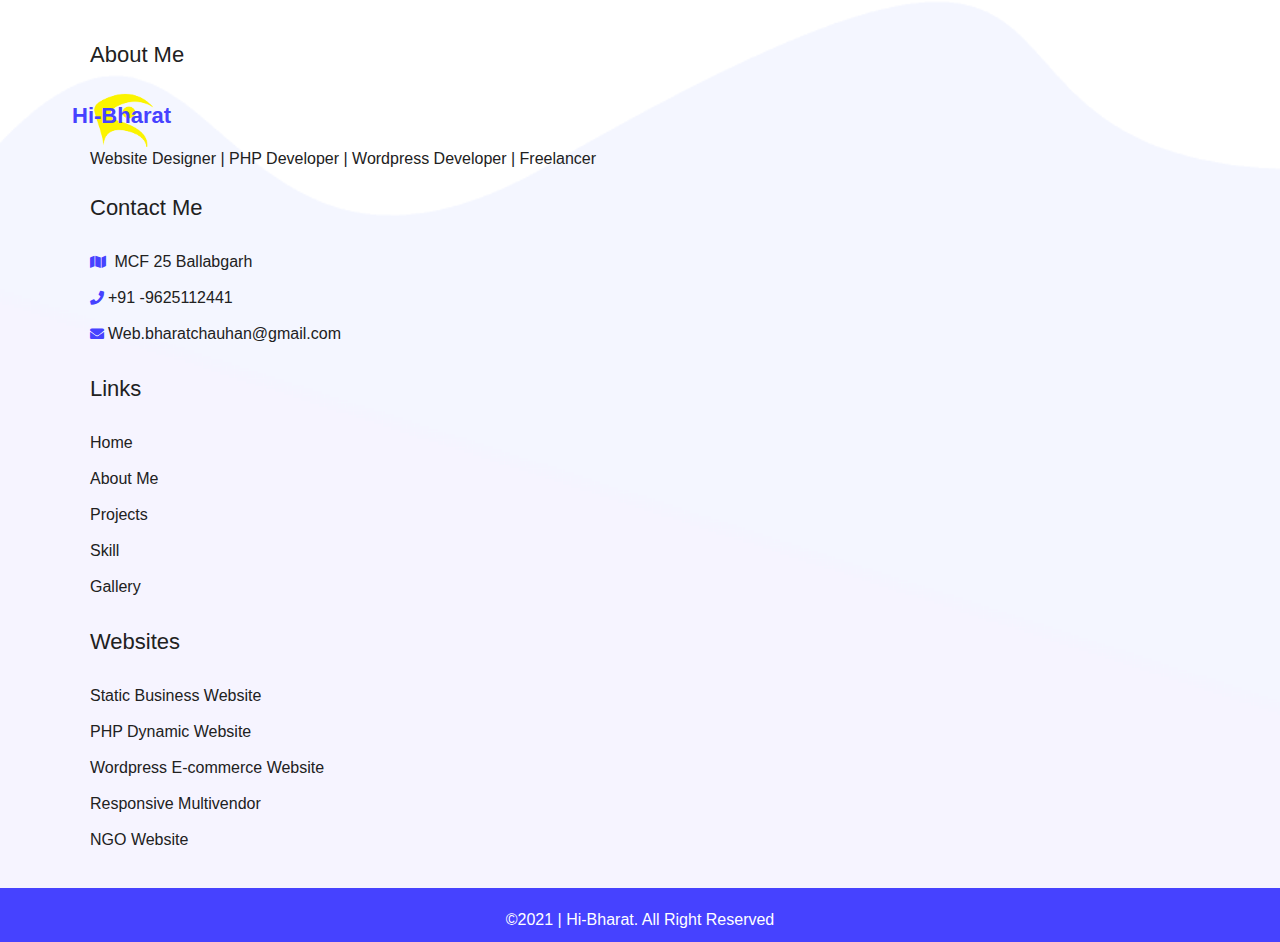
==== commit 66a944f7: "Update index.html" ====
--- a/index.html
+++ b/index.html
@@ -269,7 +269,7 @@
                                 <div class="position-relative ex-me mb-4 justify-content-center">
                                     <i class="far fa-dot-circle position-absolute"></i>
                                     <h5 class="font-weight-bold mb-1"> <span>Website Designing</span></h5>
-                                    <p class="mb-2 justify-content-center"><strong>Axon IT Services</strong> | <small>Sept 15,2020 - Nov 30,2020</small></p>
+                                    <p class="mb-2 justify-content-center"><strong>Axon IT Services</strong> | <small>Sept 15,2020 - Dec 30,2020</small></p>
                                <p class="justify-content-center">3 Months Online WFH Live Internship in Website Designing - HTML5,CSS3,WORDPRESS from AXON IT SERVICES - Vikas Nagar, Lucknow.</p>
                                 </div>
                                 <div class="position-relative ex-me mb-4 justify-content-center">
